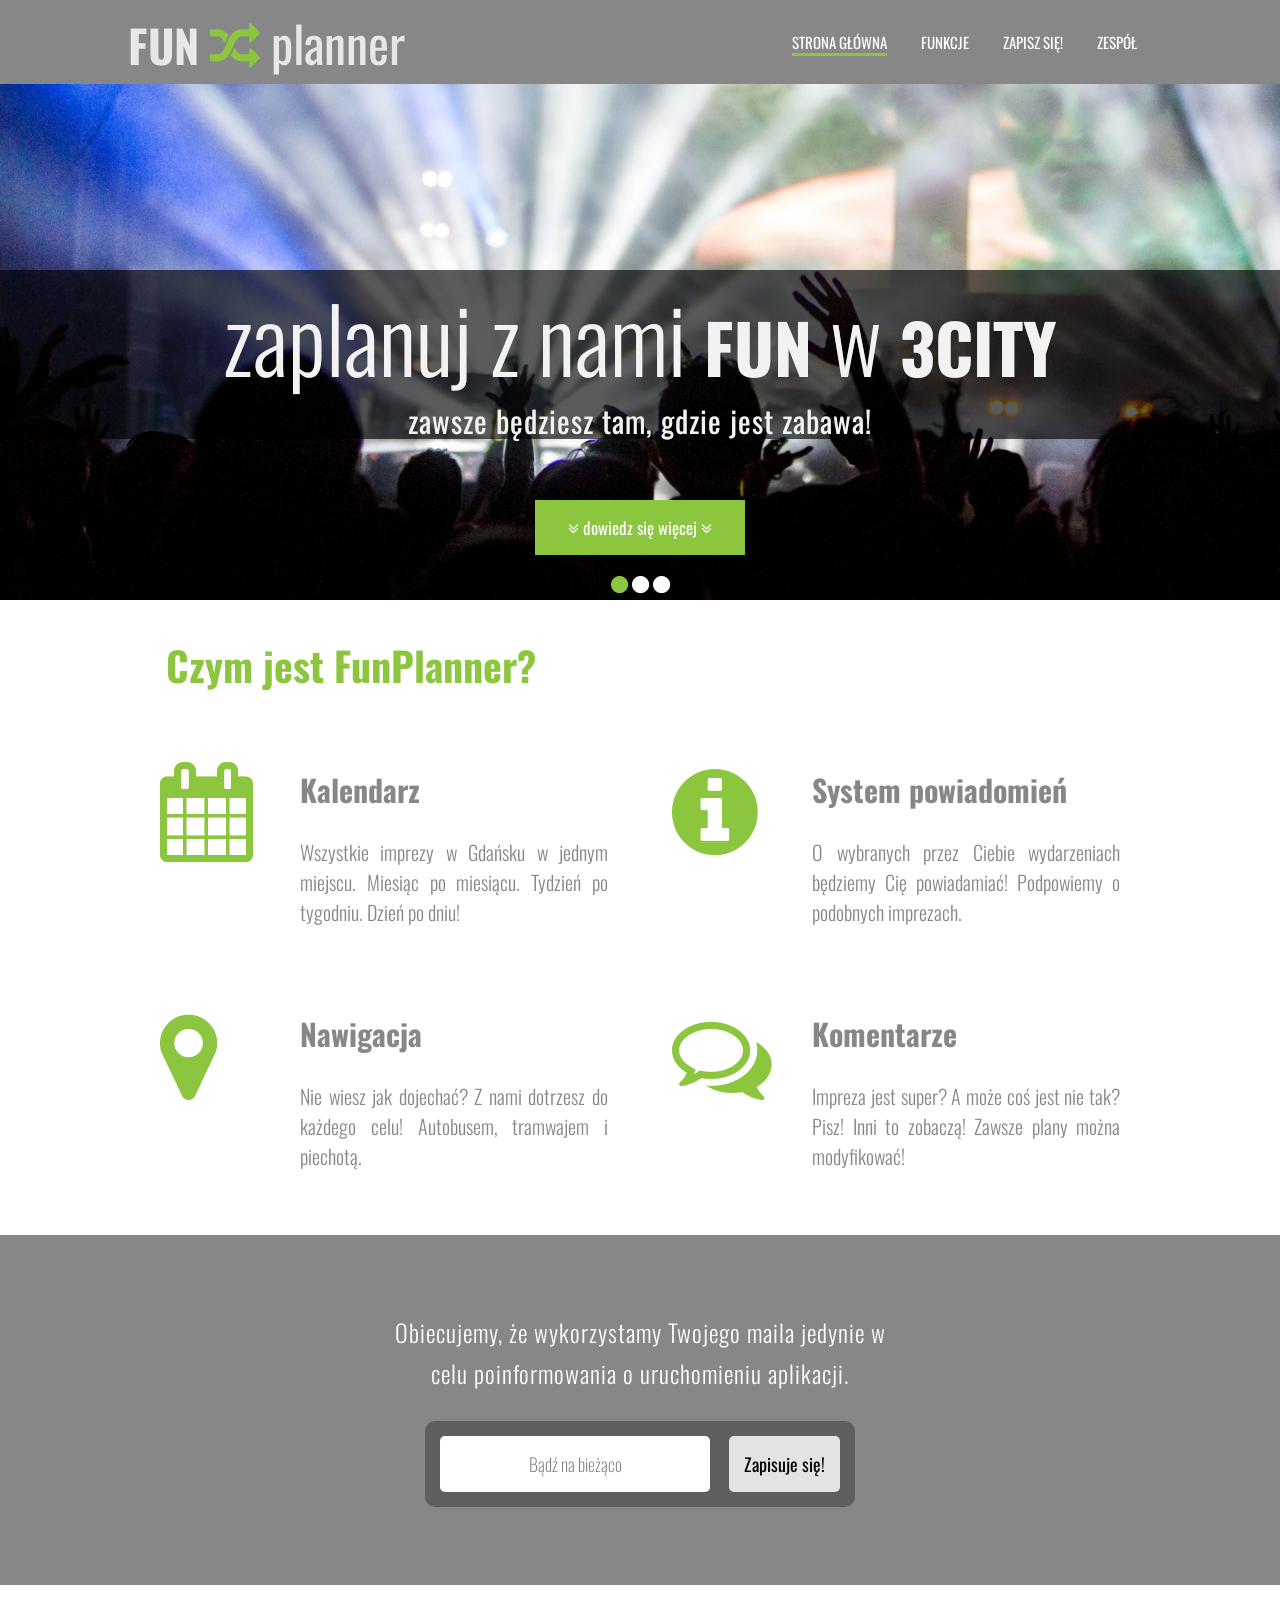
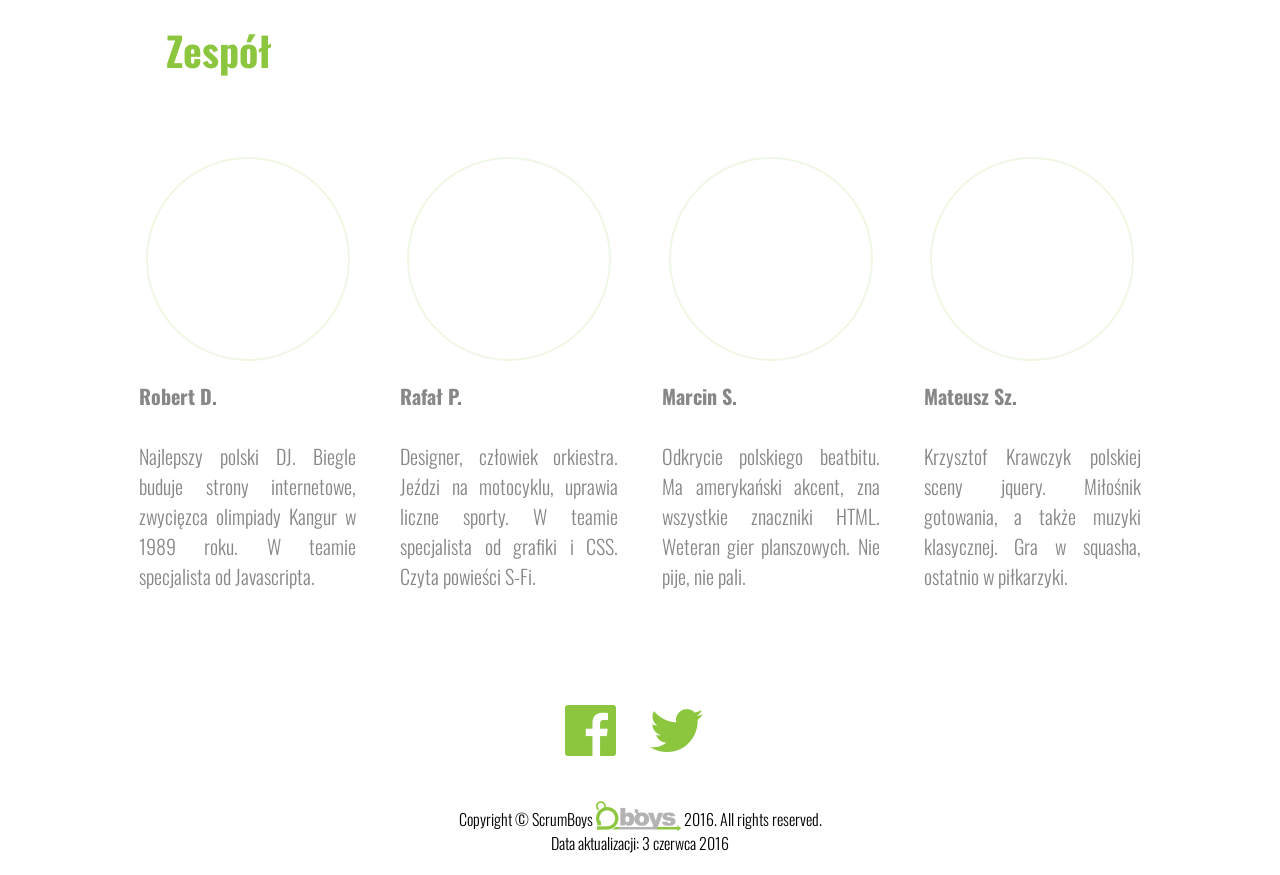
==== index.html @ 886e6335 "data aktualizacji" ====
<!DOCTYPE html>
<html lang="pl">

<head>
    <meta charset="UTF-8">
    <title>FunPlanner</title>
    <link rel="stylesheet" href="styles/style.css">
    <link href='https://fonts.googleapis.com/css?family=Oswald:400,300,700&subset=latin,latin-ext' rel='stylesheet'
          type='text/css'>
    <link rel="stylesheet" href="http://cdnjs.cloudflare.com/ajax/libs/font-awesome/4.4.0/css/font-awesome.min.css">
    <link rel="shortcut icon" href="images/favicon.png"/>

</head>

<body>
<header>

    <div class="container">
        <div class="logo-funplanner">

            <span class="logo-fun">FUN</span> <span class="logo-ikon"><i class="fa fa-random" aria-hidden="true"></i></span> planner

        </div>
        <!--menu -->

        <nav>
            <ul>
                <li><a href="#zajawka">STRONA GŁÓWNA</a></li>
                <li><a href="#pozycjaFunkcje">FUNKCJE</a></li>
                <li><a href="#pozycjaFormularz">ZAPISZ SIĘ!</a></li>
                <li><a href="#pozycjaZespol">ZESPÓŁ</a></li>
            </ul>
        </nav>
        <div class="clear">

        </div>
    </div>

</header>

<main>

    <div id="zajawka" class="zajawka">

            <div id="zajawka3" class="zajawka-3 pod-zajawka">

                <div class="container-zajaw">

                    <p class="tekstzajawka">zaplanuj z nami <span class="tekstzajawka"> FUN</span> w <span class="tekstzajawka"> 3CITY</span></p>
                    <p class="tekstzajawka male">zawsze będziesz tam, gdzie jest zabawa!</p>

                </div>
                <div class="slider">
                    <i class="fa fa-circle przycisk-zmiana-tla nieswiec" aria-hidden="true"></i>
                    <i class="fa fa-circle przycisk-zmiana-tla nieswiec" aria-hidden="true"></i>
                    <i class="fa fa-circle przycisk-zmiana-tla swiec" aria-hidden="true"></i>
                </div>
        </div>


        <div id="zajawka2" class="zajawka-2 pod-zajawka">

            <div class="container-zajaw">

                <p class="tekstzajawka">zaplanuj z nami <span class="tekstzajawka"> FUN</span> w <span class="tekstzajawka"> 3CITY</span></p>
                <p class="tekstzajawka male">zawsze będziesz tam, gdzie jest zabawa!</p>

            </div>
            <div class="slider">
                <i class="fa fa-circle przycisk-zmiana-tla nieswiec" aria-hidden="true"></i>
                <i class="fa fa-circle przycisk-zmiana-tla swiec" aria-hidden="true"></i>
                <i class="fa fa-circle przycisk-zmiana-tla nieswiec" aria-hidden="true"></i>
            </div>
        </div>


        <div id="zajawka1" class="zajawka-1 pod-zajawka">

            <div class="container-zajaw">

                <p class="tekstzajawka">zaplanuj z nami <span class="tekstzajawka"> FUN</span> w <span class="tekstzajawka"> 3CITY</span></p>
                <p class="tekstzajawka male">zawsze będziesz tam, gdzie jest zabawa!</p>

            </div>


            <div class="slider">
                <i class="fa fa-circle przycisk-zmiana-tla swiec" aria-hidden="true"></i>
                <i class="fa fa-circle przycisk-zmiana-tla nieswiec" aria-hidden="true"></i>
                <i class="fa fa-circle przycisk-zmiana-tla nieswiec" aria-hidden="true"></i>
            </div>
        </div>


        <div id="zajawka4" class="zajawka-4 pod-zajawka">

             <div class="container-zajaw">

                <p class="tekstzajawka">zaplanuj z nami <span class="tekstzajawka"> FUN</span> w <span class="tekstzajawka"> 3CITY</span></p>
                <p class="tekstzajawka male">zawsze będziesz tam, gdzie jest zabawa!</p>

             </div>

        </div>

        <a href="#pozycjaFunkcje"><i class="fa fa-angle-double-down" aria-hidden="true"></i>
            dowiedz się więcej <i class="fa fa-angle-double-down" aria-hidden="true"></i>
        </a>

        <div class="slider">
            <i id="tlo1" class="fa fa-circle przycisk-zmiana-tla ukryte" aria-hidden="true"></i>
            <i id="tlo2" class="fa fa-circle przycisk-zmiana-tla ukryte" aria-hidden="true"></i>
            <i id="tlo3" class="fa fa-circle przycisk-zmiana-tla ukryte" aria-hidden="true"></i>
        </div>
        <div class="nawigacja-funkcje">

            <div id="pozycjaFunkcje" class="punkt-nawigacji">
            </div>

        </div>

    </div>

    <div id="funkcje" class="container-funkcje">

        <h1 class="title-function-h-elements">Czym jest FunPlanner?</h1>

        <div class="functions-box">

            <div class="functions-ikona">
                <i class="fa fa-calendar fa-5x" aria-hidden="true"></i>
            </div>

            <h2>Kalendarz</h2>

            <p>
                Wszystkie imprezy w Gdańsku w jednym miejscu. Miesiąc po miesiącu.
                Tydzień po tygodniu. Dzień po dniu!
            </p>

        </div>

        <div class="functions-box">

            <div class="functions-ikona">
                <i class="fa fa-info-circle fa-5x" aria-hidden="true"></i>
            </div>

            <h2>System powiadomień</h2>

            <p>
                O wybranych przez Ciebie wydarzeniach będziemy Cię powiadamiać!
                Podpowiemy o podobnych imprezach.
            </p>


        </div>

        <div class="functions-box">

            <div class="functions-ikona">
                <i class="fa fa-map-marker fa-5x" aria-hidden="true"></i>
            </div>

            <h2>Nawigacja</h2>

            <p>
                Nie wiesz jak dojechać? Z nami dotrzesz do każdego celu! Autobusem, tramwajem i piechotą.
            </p>

        </div>

        <div class="functions-box">

            <div class="functions-ikona">
                <i class="fa fa-comments-o fa-5x" aria-hidden="true"></i>

            </div>

            <h2>Komentarze</h2>

            <p>
                Impreza jest super? A może coś jest nie tak? Pisz! Inni to zobaczą! Zawsze plany można modyfikować!
            </p>

        </div>

        <div class="navigation">

            <div id="pozycjaFormularz" class="punkt-nawigacji">

            </div>

        </div>

    </div>

    <div class="formularz">

        <div class="tekstformularza">

            <p>Obiecujemy, że wykorzystamy Twojego maila jedynie w celu poinformowania o uruchomieniu aplikacji.</p>

        </div>

        <form action="#" method="post">

            <input class="input" type="email" placeholder="Bądź na bieżąco">

            <button type="button" id="zacznijgre">Zapisuje się!</button>

        </form>

    </div>


    <div id="AfterBeer">

    </div>

    <div class="navigation">

        <div id="pozycjaZespol" class="punkt-nawigacji">
        </div>

    </div>


    <div id="zespol">

        <div class="container">
            <h1 class="title-function-h-elements">Zespół</h1>



            <div class="team-box">
                <div class="team-fota team1 hide"></div>

                <p>
                    <span class="team-names">
                        Robert D.
                    </span>
                    <br>
                    <br>
                    Najlepszy polski DJ. Biegle buduje strony internetowe, zwycięzca olimpiady Kangur w 1989 roku. W teamie specjalista od Javascripta.

                </p>

            </div>

            <div class="team-box">
                <div class="team-fota team2 hide"></div>

                <p>
                    <span class="team-names">
                        Rafał P.
                    </span>
                    <br>
                    <br>
                    Designer, człowiek orkiestra. Jeździ na motocyklu, uprawia liczne sporty. W teamie specjalista od grafiki i CSS. Czyta powieści S-Fi.
                </p>

            </div>

            <div class="team-box">
                <div class="team-fota team3 hide"></div>

                <p>
                    <span class="team-names">
                        Marcin S.
                    </span>
                    <br>
                    <br>
                    Odkrycie polskiego beatbitu. Ma amerykański akcent, zna wszystkie znaczniki HTML. Weteran gier planszowych. Nie pije, nie pali.
                </p>

            </div>

            <div class="team-box">
                <div class="team-fota team4 hide">

                </div>

                <p>
                    <span class="team-names">
                        Mateusz Sz.
                    </span>
                    <br>
                    <br>
                    Krzysztof Krawczyk polskiej sceny jquery. Miłośnik gotowania, a także muzyki klasycznej. Gra w squasha, ostatnio w piłkarzyki.
                </p>

            </div>

        </div>


    </div>



</main>


<footer id="stopka">
    <!--stopka-->

    <div class="fb-twit">
        <a href="http://www.facebook.com/infoshareacademy" target="_blank">

            <i class="fa fa-facebook-official" aria-hidden="true"></i></a>

        <a href="http://www.twitter.com/funplannergdansk" target="_blank">

            <i class="fa fa-twitter" aria-hidden="true"></i></a>
    </div>

    <p class="stopka">
        Copyright © ScrumBoys <img class="logo-scrumboys" src="images/logo_funplanner.png" alt="ScrumBoys logo"> 2016. All rights reserved.<br>
        Data aktualizacji: 3 czerwca 2016

    </p>



</footer>

<script src="jquery1.11.3.js"></script>
<script src="jquery%201.12.2.js"></script>

<script src="main.js"></script>
<script src="navigation.js"></script>
<script src="Gra/game.js"></script>

</body>
</html>
---- styles/style.css ----
body {
    margin: 0 auto;
    padding: 0;
    font-family: 'Oswald', sans-serif;
    font-size: 20px;
    font-weight: 300;
}

.clear {
    clear: both;
}

/*Nagłówek*/
header {
    background-color: #878787;
    padding: 5px 0;
    position: fixed;
    left:0;
    right:0;
    top:0;
    z-index: 1000;
    max-width: 1920px;
    margin: 0 auto;
}

.navigation {
    position: relative;
}

.nawigacja-funkcje{
    position: absolute;
    bottom: 0;
}

.punkt-nawigacji {
    position: absolute;
    bottom: 80px;
}

.container {
    width: 100%;
    text-align: center;
    max-width: 1920px;
    margin: 0 auto;
}

nav {
    float: right;
    margin-right: 10%;
}

nav li {
    display: inline-block;
    padding: 0 15px;
    width: auto;
    height: 30px;
}

nav li a {
    color: #ffffff;
    text-decoration: none;
    font-weight: 400;
    font-size: 15px;
}

nav li a:hover {
    color: #ffffff;
    text-decoration: none;
    font-weight: 400;
    font-size: 15px;
    border-bottom: solid 3px #640004;
    /*cursor: pointer;*/
}

.nav-clicked {
    color: #ffffff;
    text-decoration: none;
    font-weight: 400;
    font-size: 15px;
    border-bottom: solid 3px #8cc63f;
    pointer-events: none;
}

.logo-funplanner {
    float: left;
    color: #e7e7e7;
    font-weight: 400;
    font-size: 50px;
    margin-left: 10%;
}

span.logo-fun {
    font-weight: 700;
    font-size: 45px;
}

span.logo-ikon {
    color: #8cc63f;
}

/*Koniec nagłówka*/

main {
    background-color: white;
    display: inline;
}

/*Zajawka*/

.zajawka {
    position: relative;
    height: 600px;
    /*width: 100%;*/
    max-width: 1920px;
    margin: 0 auto;
}

.pod-zajawka {
    padding-top: 200px;
    height: 400px;
    width: 100%;
    background-size: cover;
    position: absolute;
    margin: 0 auto;
    text-align: center;
}

.zajawka-1 {
    background-image: url("../images/fota-glowna.jpeg");
    margin: 0 auto;
}

.zajawka-2 {
    background-image: url("../images/fota-glowna2.jpeg");
    margin: 0 auto;
}

.zajawka-3 {
    background-image: url("../images/fota-glowna3.jpeg");
    margin: 0 auto;
}

.container-zajaw {
    padding: 0;
    background-color: rgba(0, 0, 0, 0.4);
    position: relative;
    bottom: -70px;
    max-width: 1920px;
    margin: 0 auto;
}

.tekstzajawka {
    font-size: 90px;
    width: 100%;
    margin: auto;
    text-align: center;
    color: #f2f2f2;
    font-weight: 300;
}

span.tekstzajawka {
    font-size: 68px;
    font-weight: 700;
}

.tekstzajawka.male {
    font-size: 30px;
    font-weight: 400;
    letter-spacing: 1px;
    line-height: 120%;
}

.zajawka a {

    display: block;
    position: relative;
    text-align: center;
    margin: auto;
    top: 500px;
    width: 180px;
    color: #fff;
    text-decoration: none;
    font-size: 17px;
    font-weight: 400;
    /*height: 50px;*/
    background-color: #8cc63f;
    padding: 15px;
}

.zajawka a:hover {
    color: #e9e5ea;
}

.slider {
    width: 60px;
    height: 32px;
    position: absolute;
    bottom: 0;
    margin: auto;
    left: 0;
    right: 0;
}

.swiec {
    color: #8cc63f;
}
.nieswiec {
    color: #ffffff;
}
.ukryte {
    opacity: 0;
}
/*Koniec zajawki*/

/*Funkcje*/

.container-funkcje {
    margin-top: 20px;
    width: 100%;
    margin-left: auto;
    margin-right: auto;
    text-align: center;
    max-width: 1920px;
}

.title-function-h-elements {
    color: #8cc63f;
    margin-top: 35px;
    text-align: left;
    margin-left: 13%;
}

.functions-box {
    display: inline-block;
    width: 35%;
    color: #878787;
    padding: 20px 30px;
    vertical-align: top;
    text-align: justify;
}

.functions-ikona {
    float: left;
    width: 100px;
    margin-right: 40px;
    margin-bottom: 60px;
    padding-top: 20px;
    color: #8cc63f;
}

/*Koniec funkcji*/

/*ZESPOL*/

.team-names {
    font-weight: bold;
}

.team-box {
    color: #878787;
    width: 17%;
    display: inline-block;
    vertical-align: top;
    padding: 50px 20px;
    text-align: justify;
    margin: auto;
}

.team-fota {
    background-color: #ffffff;
    border: solid 2px #8cc63f;
    height: 200px;
    width: 200px;
    border-radius: 200px;
}

.team1 {
    background-image: url("http://static.srcdn.com/slir/w1000-h502-q90-c1000:502/wp-content/uploads/yoda1-e1446597216192.jpg");
    background-size: cover;
    background-repeat: no-repeat;
    background-position: -120px 0;
    margin: 0 auto;
}

.team2 {
    background-image: url("http://samequizy.pl/wp-content/uploads/2015/12/filing_images_f42d6f5f311f.jpg");
    background-size: cover;
    background-repeat: no-repeat;
    background-position: -55px 0;
    margin: 0 auto;
}

.team3 {
    background-image: url("http://i.iplsc.com/star-wars/0004RX0450KTI3TY-C116-F4.jpg");
    background-size: cover;
    background-repeat: no-repeat;
    background-position: -55px 0;
    margin: 0 auto;
}

.team4 {
    background-image: url("http://media.idownloadblog.com/wp-content/uploads/2015/04/Star-Wars-Stormtrooper-2048x2048-1024x1024.jpg ");
    background-size: cover;
    background-repeat: no-repeat;
    background-position: 0 0;
    margin: 0 auto;
}

.hide {
    opacity: 0;
}

/*KONIEC ZESPOL*/

/*Formularz*/

.formularz {
    height: 350px;
    background-color: #878787;
    max-width: 1920px;
    margin: 0 auto;
}

.formularz form {
    width: 400px;
    margin: auto;
    padding: 15px;
    border-radius: 10px;
    position: relative;
    top: 23%;
    background-color: #5e5e5e;
}

.formularz form input {
    display: inline-block;
    padding: 15px;
    border: hidden;
    border-radius: 5px;
    font-size: large;
    font-weight: lighter;
    margin-right: 10px;
    text-align: center;
    font-family: 'Oswald', sans-serif;
    height: 26px;
    width: 240px;
}

.formularz form button {
    padding: 15px;
    background-color: #e3e3e3;
    border: hidden;
    border-radius: 5px;
    font-family: 'Oswald', sans-serif;
    font-size: large;
    float: right;
}

.formularz form button:hover {
    background-color: #d6d6d6;
}

.tekstformularza {
    width: 500px;
    margin: auto;
    text-align: center;
    position: relative;
    top: 22%;
    font-size: larger;
    line-height: 1.7;
    color: white;
    letter-spacing: 1px;
}

/*Koniec formularza*/

/*Stopka*/

.stopka {
    font-size: 80%;
    text-align: center;
    margin: 0 0 20px 0;
}

.fb-twit {
    width: 150px;
    margin: auto;
    padding: 40px;
}

.fb-twit i {
    font-size: 60px;
    color: #8cc63f;
    margin-right: 10px;
}

.fa-facebook {
    float: left;
}

.fa-twitter {
    float: right;
}

.logo-scrumboys {
    width: auto;
    height: 30px;
    vertical-align: -5px;
}
/*GRA*/

.cell {
    width: 50px;
    height: 50px;
}


.tableGra {
    position: relative;
    border-collapse: collapse;
    margin: auto;
    /*border: solid 3px #000;*/
    background-image: url("../images/game_board.png");
    background-repeat: no-repeat;
    background-size: cover;
    background-color: #e2ffb8;
}

.client1 {
    background-image: url("../images/game_client1.png");
    background-repeat: no-repeat;
    background-size: cover;
}

.client2 {
    background-image: url("../images/game_client2.png");
    background-repeat: no-repeat;
    background-size: cover;
}

.client3 {
    background-image: url("../images/game_client3.png");
    background-repeat: no-repeat;
    background-size: cover;
}

.client4 {
    background-image: url("../images/game_client4.png");
    background-repeat: no-repeat;
    background-size: cover;
}

.barman {
    background-image: url("../images/game_barman_leg.png");
    background-repeat: no-repeat;
    background-size: cover;
}
.barman-head {
    background-image: url("../images/game_barman_head.png");
    background-repeat: no-repeat;
    background-size: cover;
}

.piwo {
    background-image: url("../images/game_beer.png");
    background-repeat: no-repeat;
    background-size: cover;
}

.score {
    position: absolute;
    top: 0;
    left: 0;
    width: 200px;
    height: 30px;
    font-size: 25px;
    font-weight: 900;
    padding: 7px 40px;
}

.apla-start {
    width: 1044px;
    height: 144px;
    background-image: url("../images/game_start.png");
    background-repeat: no-repeat;
    background-size: cover;
    background-color: #8cc63f;
    position: absolute;
    top: 0;
    left: 0;
    text-align: center;
    padding-top: 380px;
}

.apla-loose {
    width: 1044px;
    height: 324px;
    background-image: url("../images/game_over.png");
    background-repeat: no-repeat;
    background-size: cover;
    background-color: #ff0000;
    position: absolute;
    top: 0;
    left: 0;
    text-align: center;
    padding-top: 200px;
}

.apla-loose-finalscore {
    width: 300px;
    height: 82px;
    background-color: black;
    font-size: 50px;
    /*position: absolute;*/
    text-align: center;
    top: 50px;
    /*margin: 0 auto;*/
    margin-left: 590px;
    color: white;
    border-radius: 30px;

}

.apla-comment-result {
    width: 300px;
    height: 150px;
    background-color: hotpink;
    /*position: absolute;*/
    text-align: center;
    font-size: 50px;
    top: 10px;
    /*margin: 0 auto;*/
    margin-left: 590px;
    color: white;
    border-radius: 30px;

}

.button-new-game {
    background-color: #d6d6d6;
    height: 50px;
    width: 135px;
    border-radius: 10px;
    cursor: pointer;
    font-size: 22px;
    border: none;
    margin-top: 68px;
}

.button-end-game {
    background-color: #d6d6d6;
    height: 50px;
    width: 135px;
    border-radius: 10px;
    cursor: pointer;
    font-size: 22px;
    border: none;
    margin-top: 20px;
    margin-left: 430px;
}
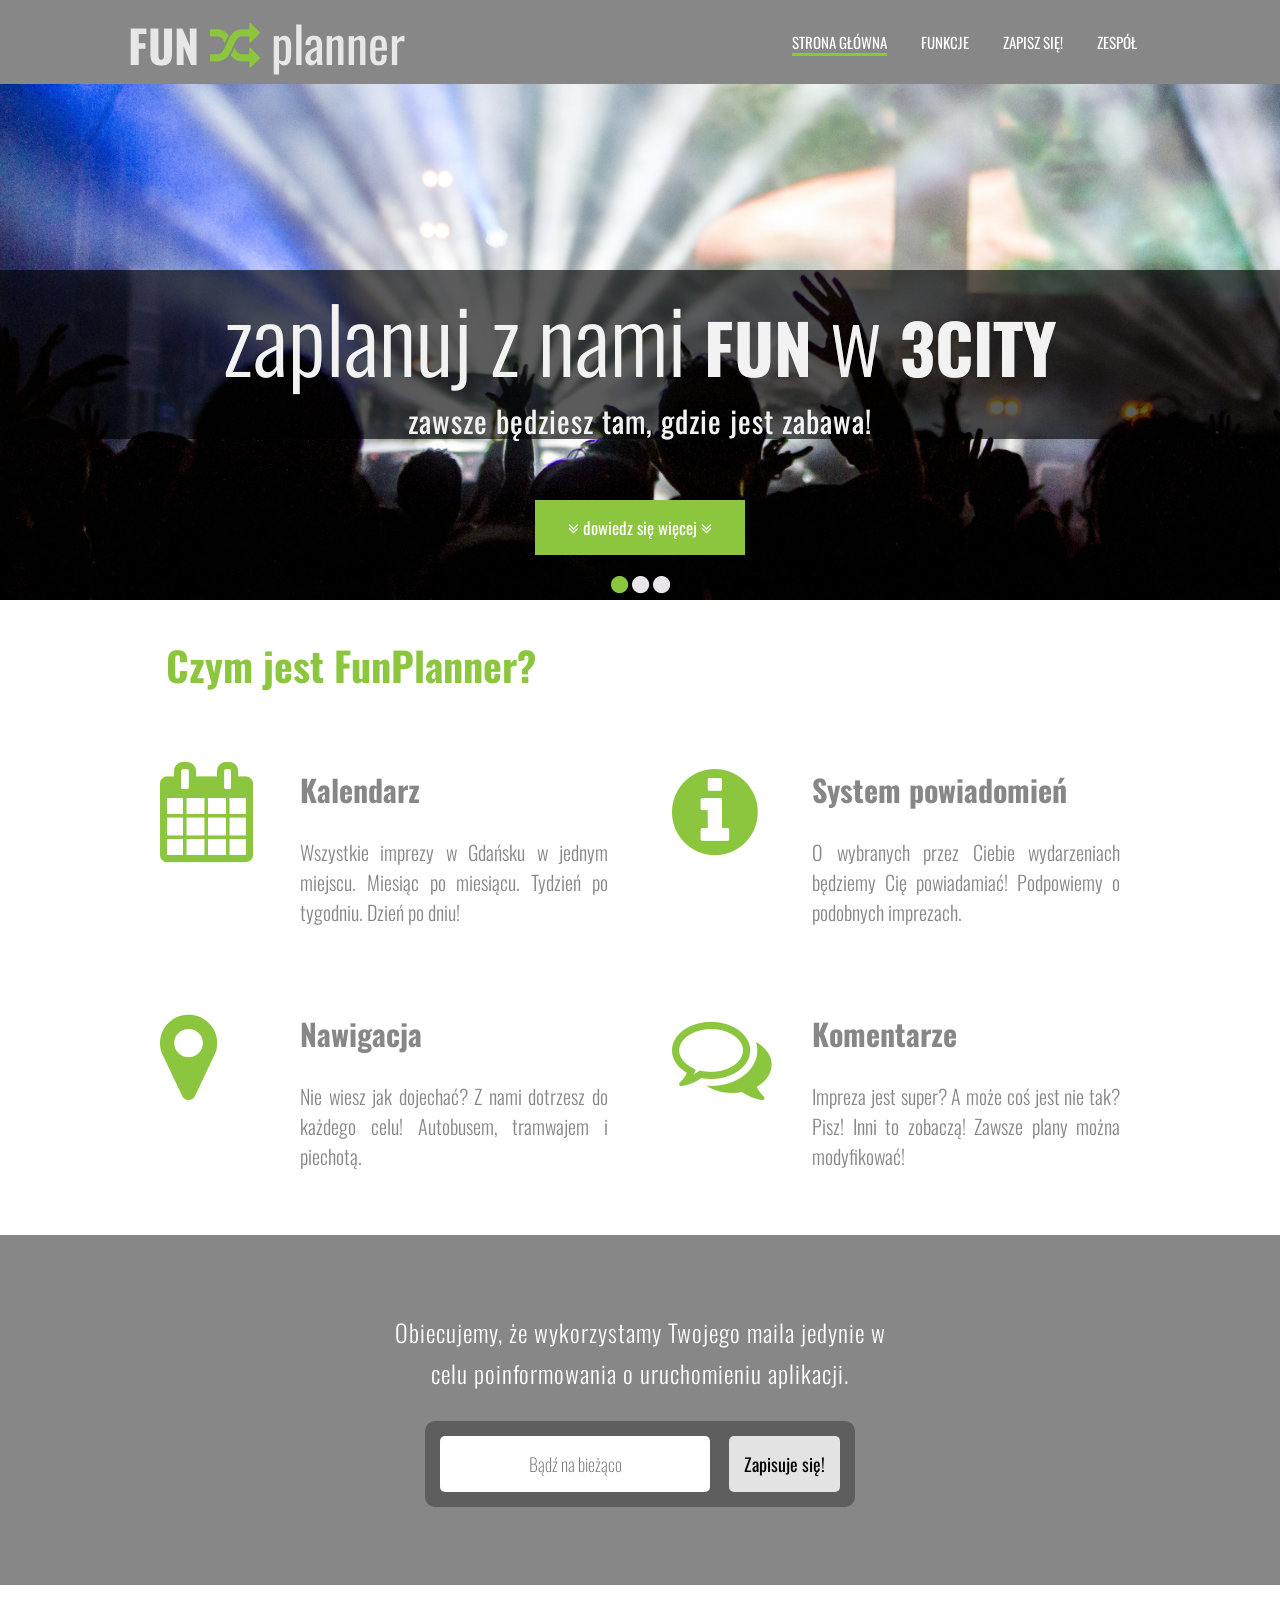
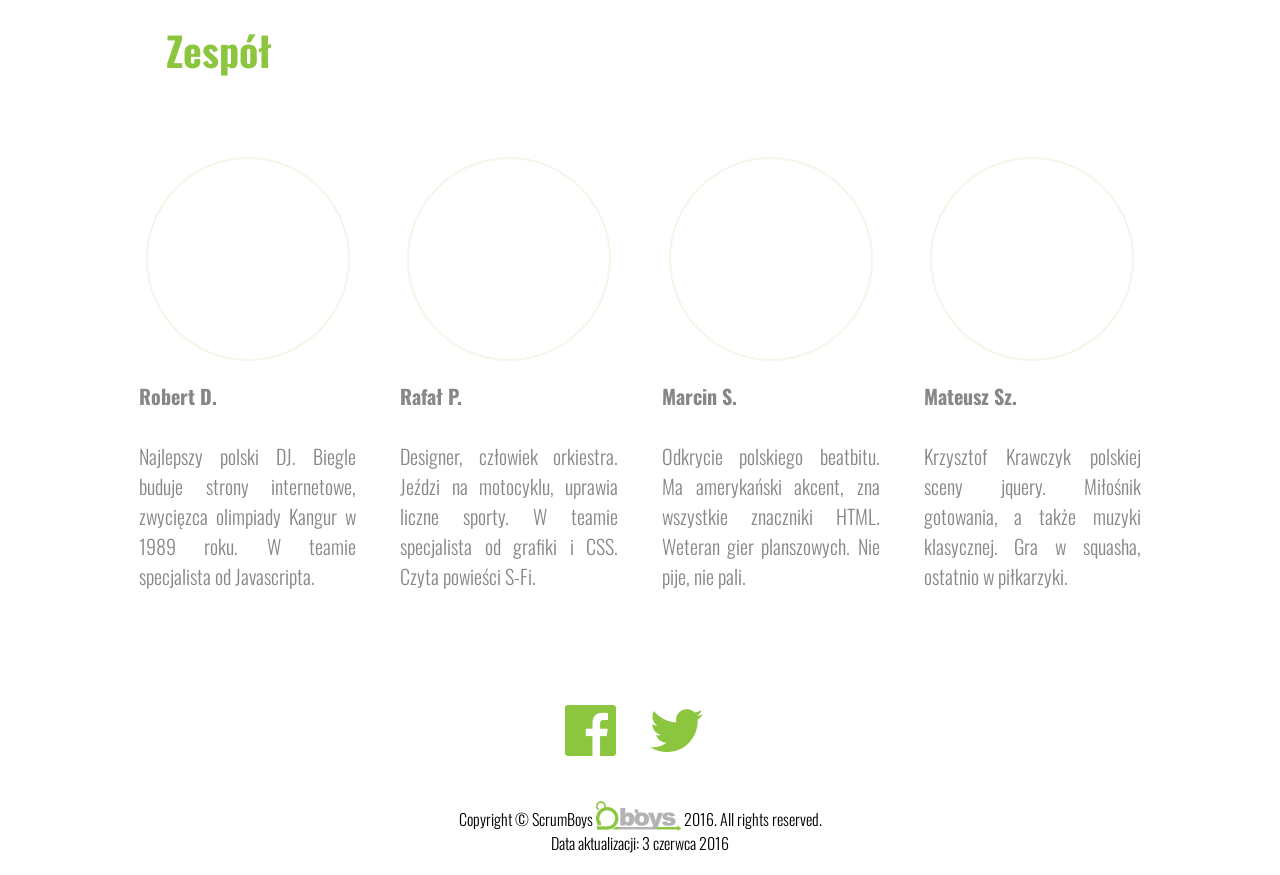
==== commit 264849da: "naprawa nawigacji po zakonczeniu gry" ====
--- a/index.html
+++ b/index.html
@@ -325,7 +325,6 @@
 
 </footer>
 
-<script src="jquery1.11.3.js"></script>
 <script src="jquery%201.12.2.js"></script>
 
 <script src="main.js"></script>
--- a/styles/style.css
+++ b/styles/style.css
@@ -205,7 +205,7 @@
     color: #8cc63f;
 }
 .nieswiec {
-    color: #ffffff;
+    color: #e9e5ea;
 }
 .ukryte {
     opacity: 0;
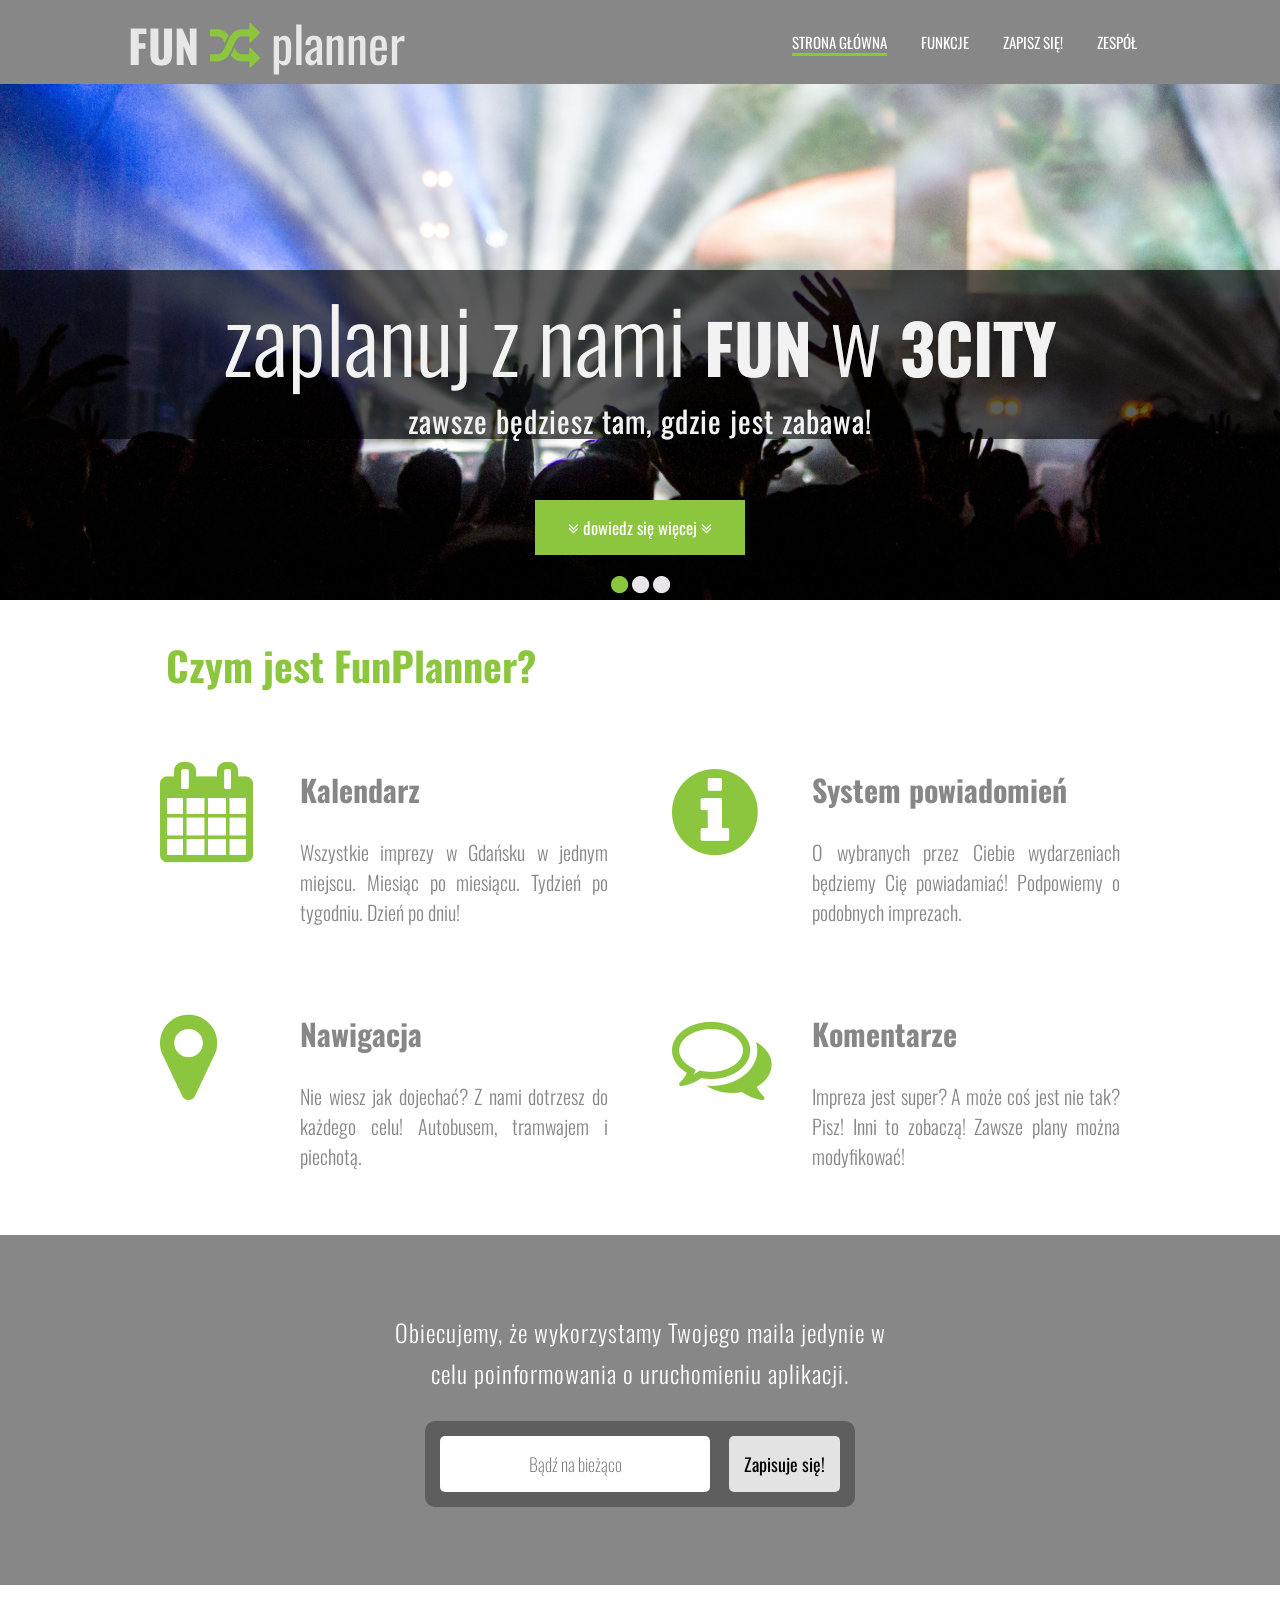
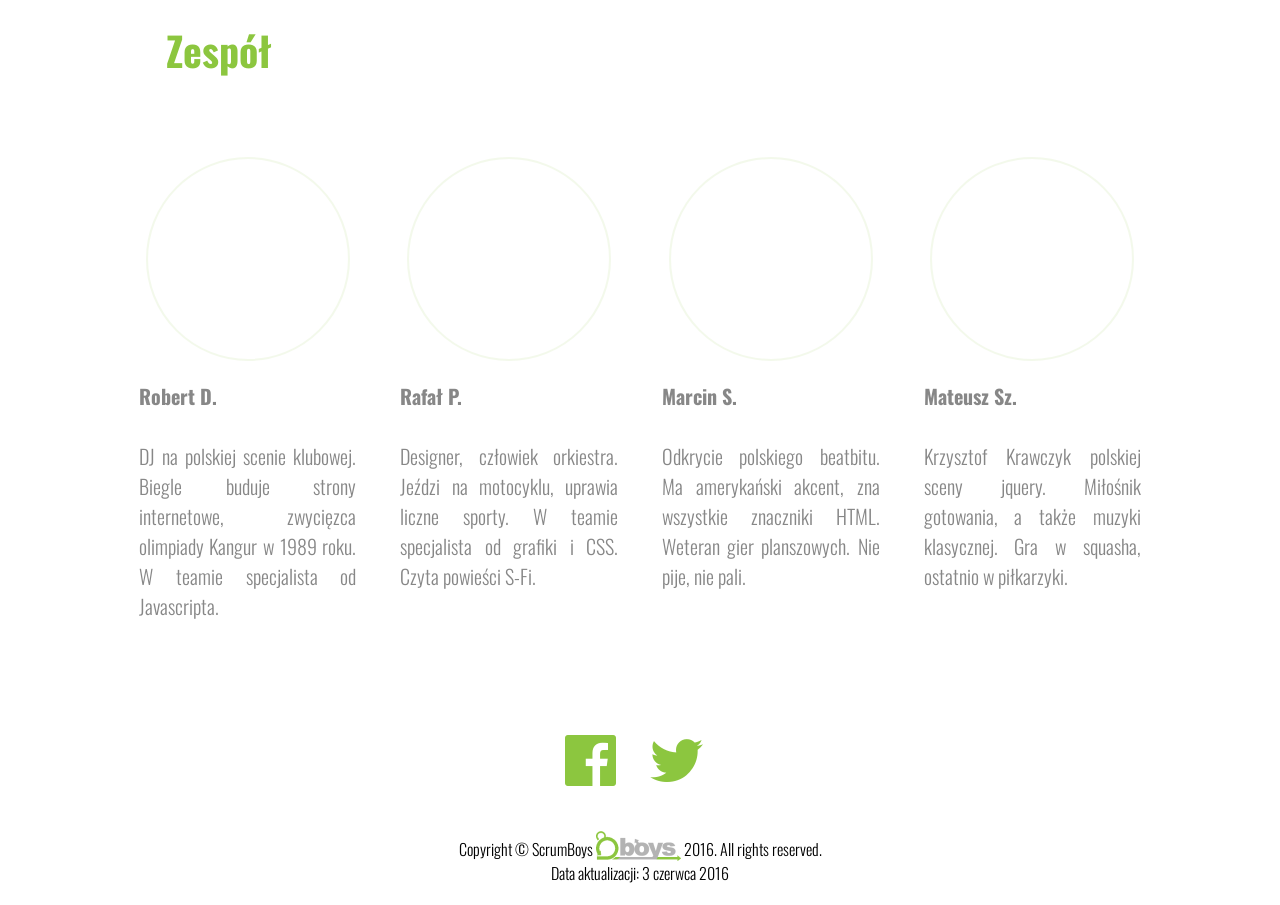
==== commit 2b80584a: "zmiana opisu" ====
--- a/index.html
+++ b/index.html
@@ -242,7 +242,7 @@
                     </span>
                     <br>
                     <br>
-                    Najlepszy polski DJ. Biegle buduje strony internetowe, zwycięzca olimpiady Kangur w 1989 roku. W teamie specjalista od Javascripta.
+                    DJ na polskiej scenie klubowej. Biegle buduje strony internetowe, zwycięzca olimpiady Kangur w 1989 roku. W teamie specjalista od Javascripta.
 
                 </p>
 
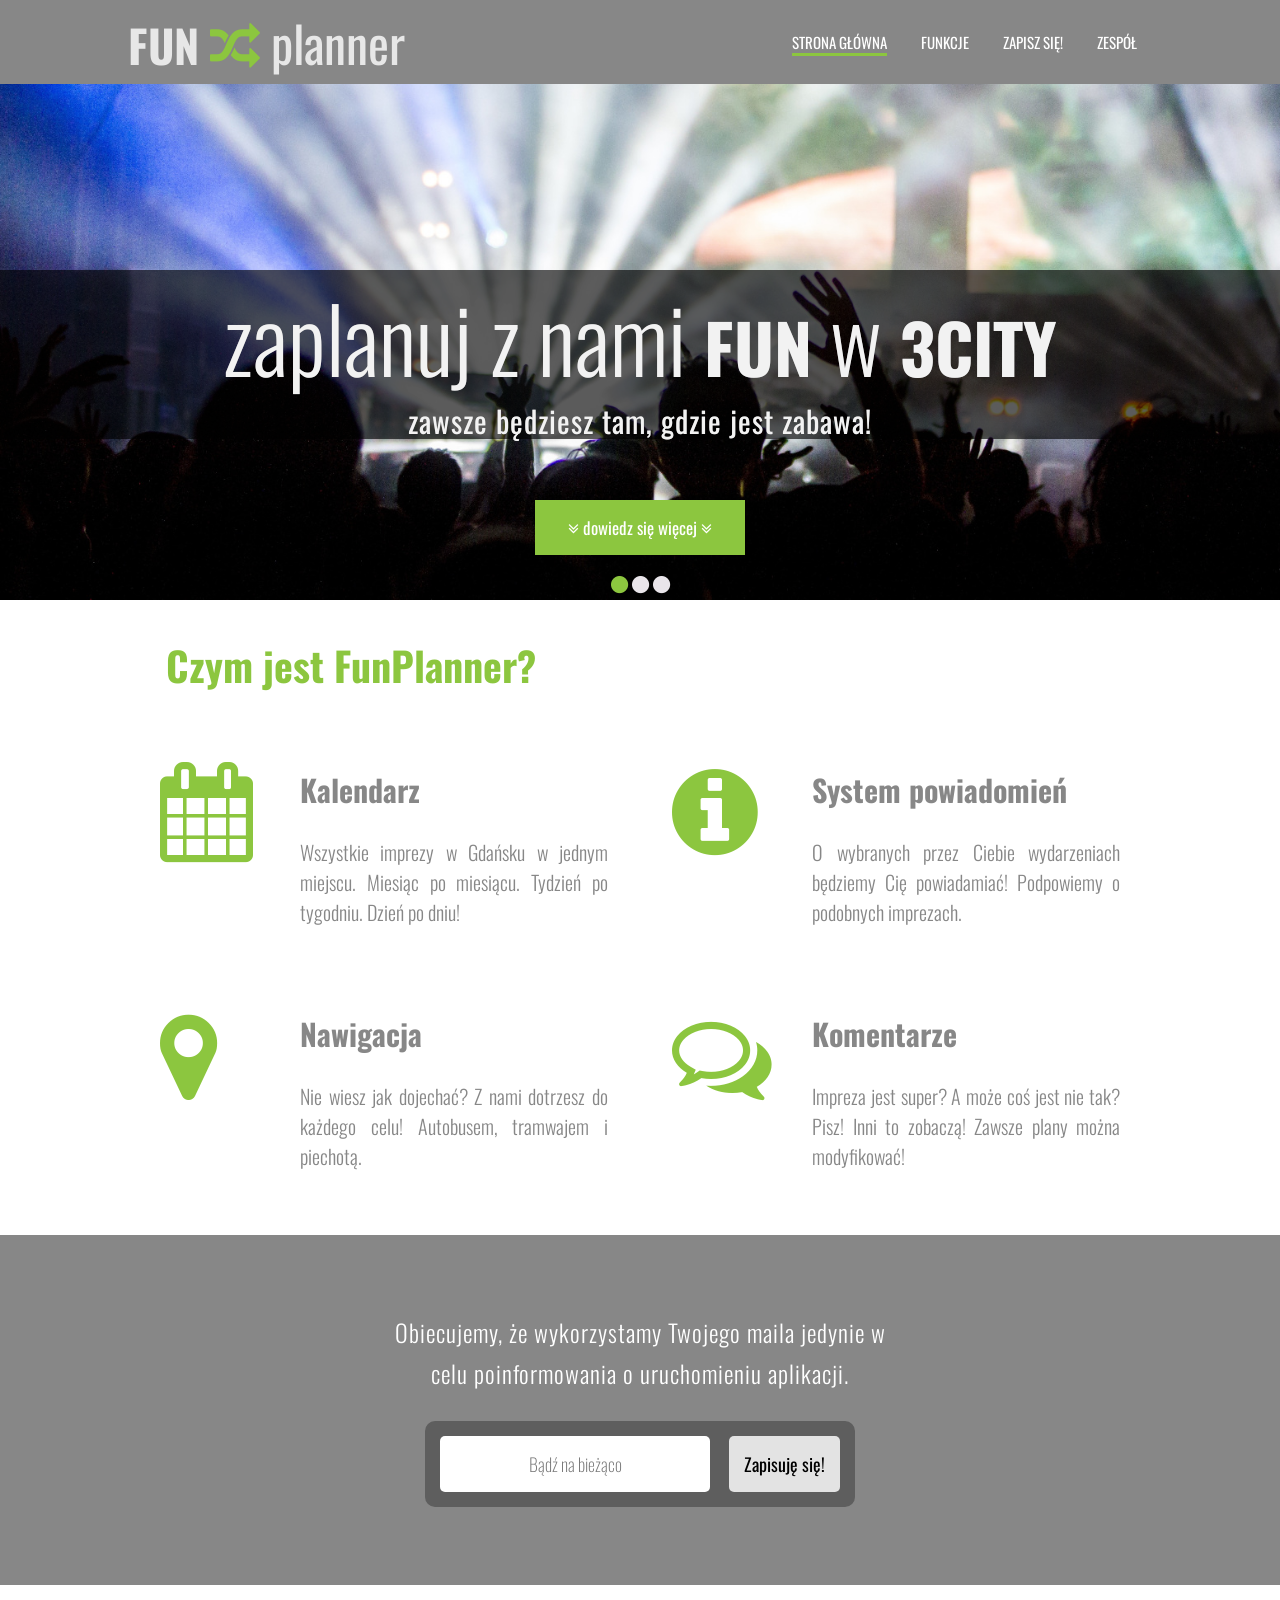
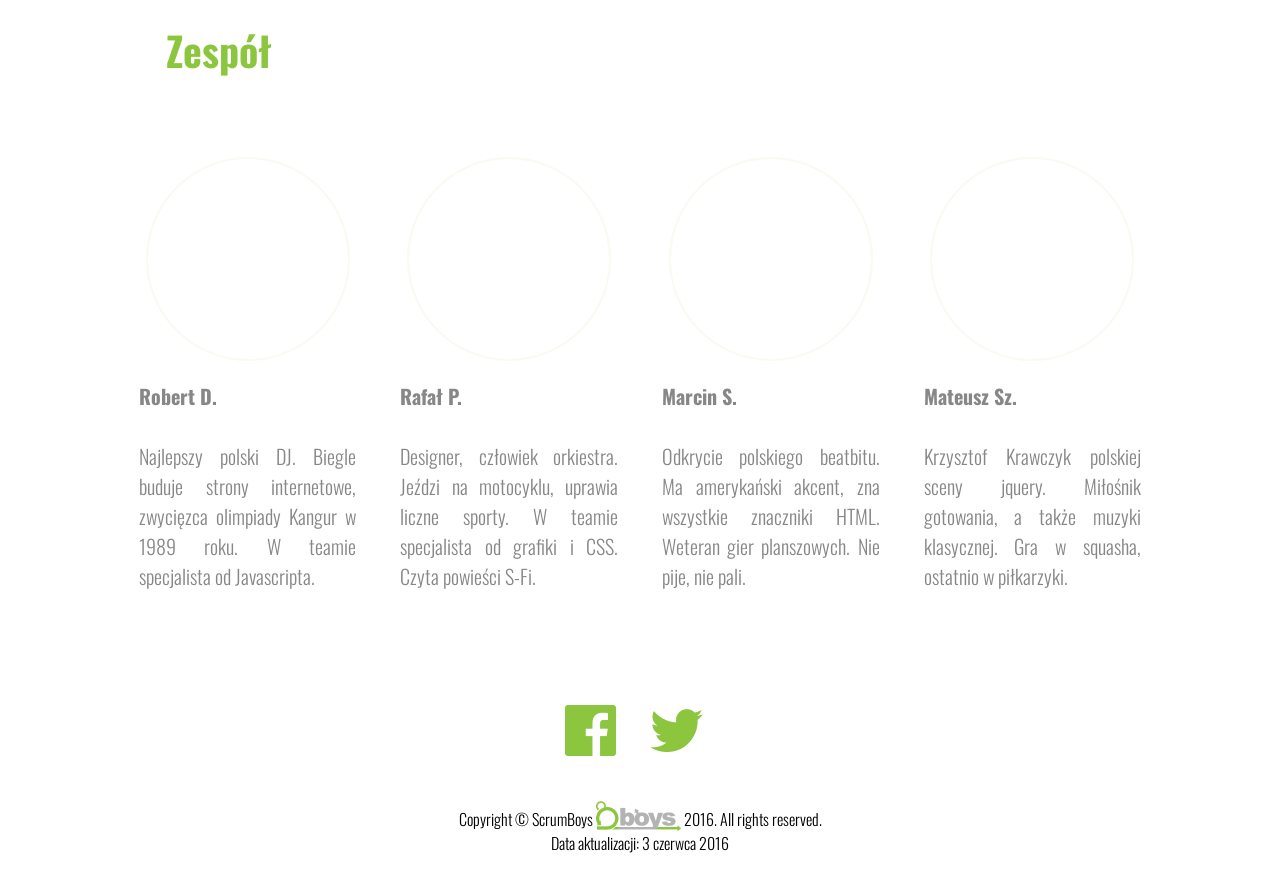
==== commit e817b092: "ę w button" ====
--- a/index.html
+++ b/index.html
@@ -207,7 +207,7 @@
 
             <input class="input" type="email" placeholder="Bądź na bieżąco">
 
-            <button type="button" id="zacznijgre">Zapisuje się!</button>
+            <button type="button" id="zacznijgre">Zapisuję się!</button>
 
         </form>
 
@@ -242,7 +242,7 @@
                     </span>
                     <br>
                     <br>
-                    DJ na polskiej scenie klubowej. Biegle buduje strony internetowe, zwycięzca olimpiady Kangur w 1989 roku. W teamie specjalista od Javascripta.
+                    Najlepszy polski DJ. Biegle buduje strony internetowe, zwycięzca olimpiady Kangur w 1989 roku. W teamie specjalista od Javascripta.
 
                 </p>
 
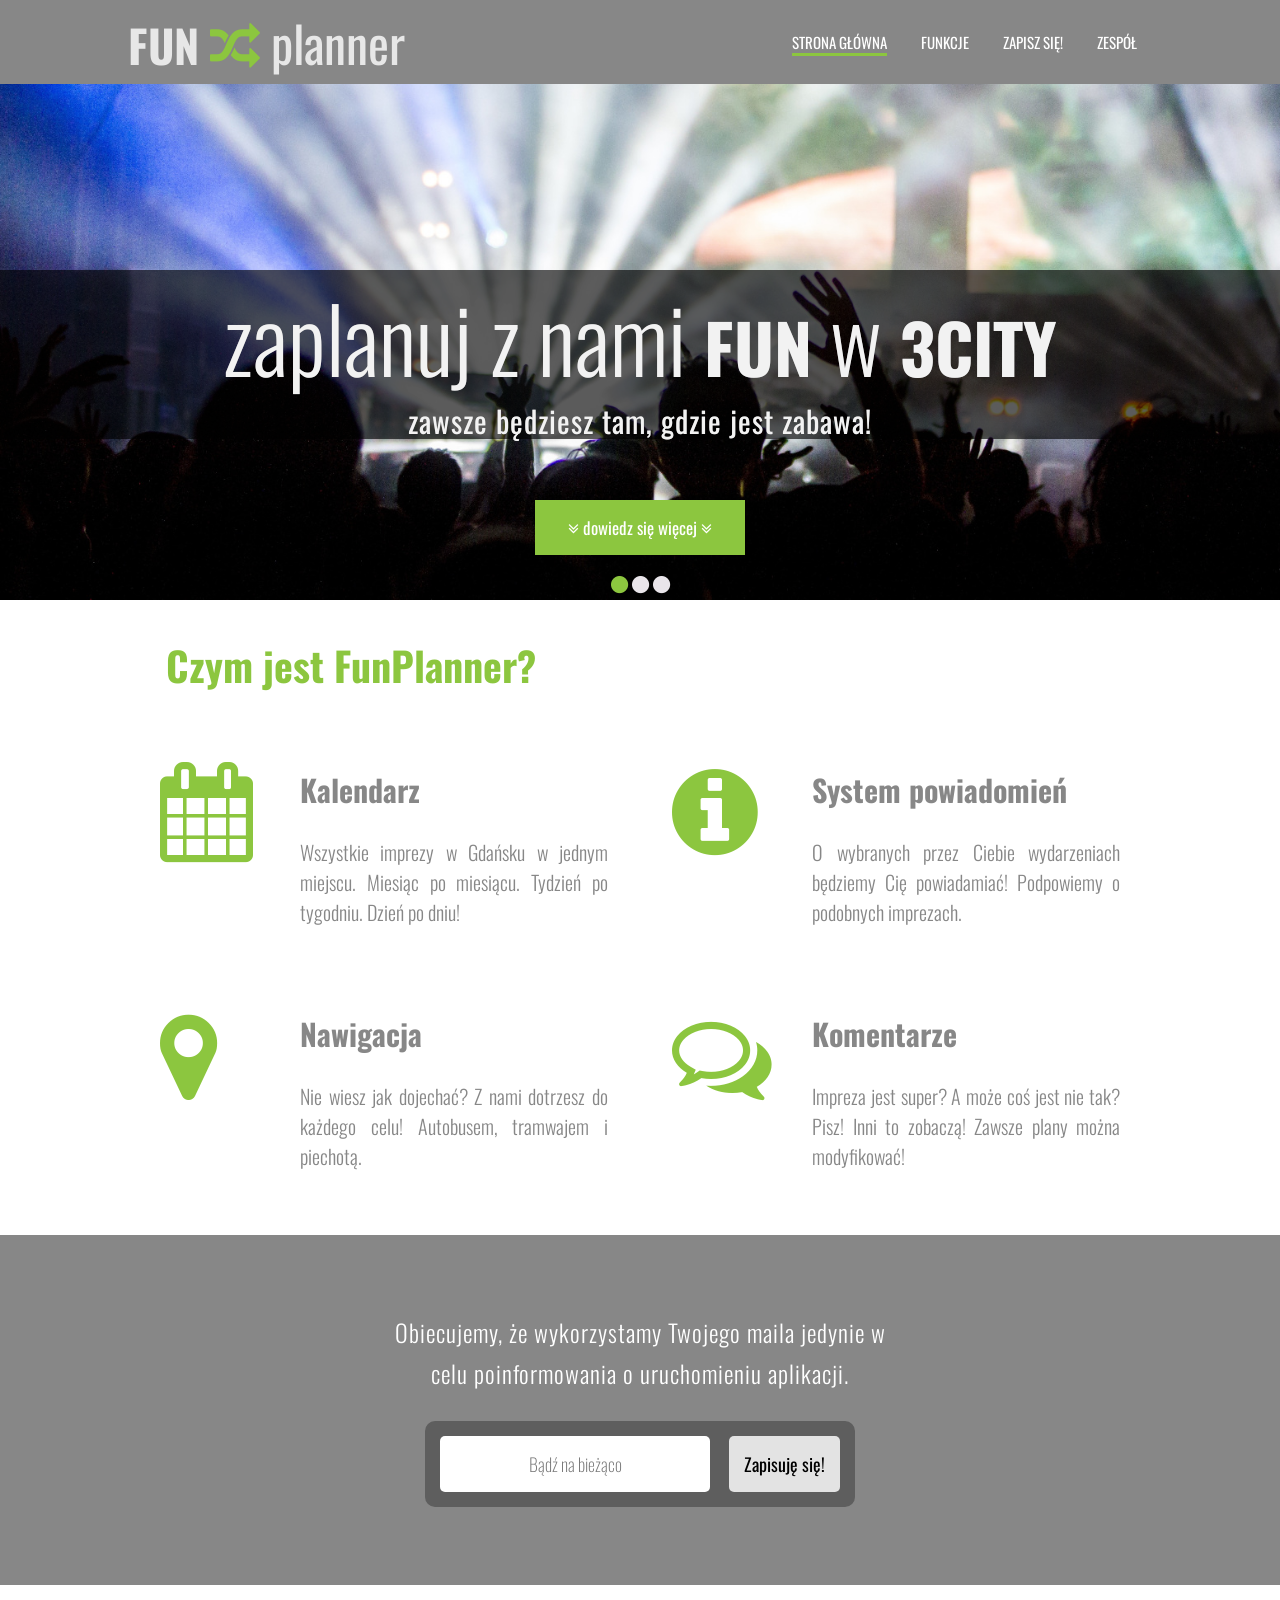
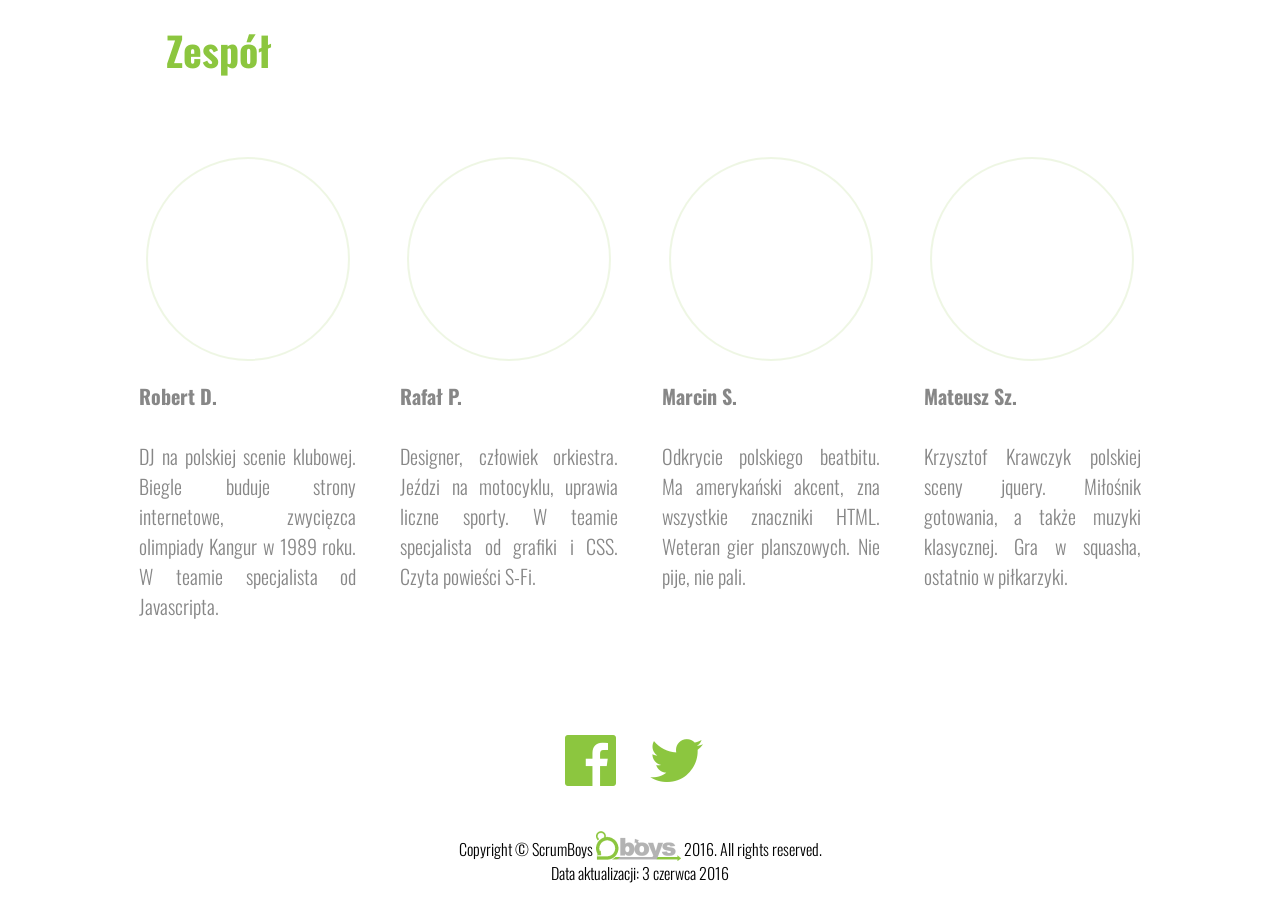
==== commit 7ae0006b: "Merge remote-tracking branch 'origin/develop' into develop" ====
--- a/index.html
+++ b/index.html
@@ -242,7 +242,7 @@
                     </span>
                     <br>
                     <br>
-                    Najlepszy polski DJ. Biegle buduje strony internetowe, zwycięzca olimpiady Kangur w 1989 roku. W teamie specjalista od Javascripta.
+                    DJ na polskiej scenie klubowej. Biegle buduje strony internetowe, zwycięzca olimpiady Kangur w 1989 roku. W teamie specjalista od Javascripta.
 
                 </p>
 
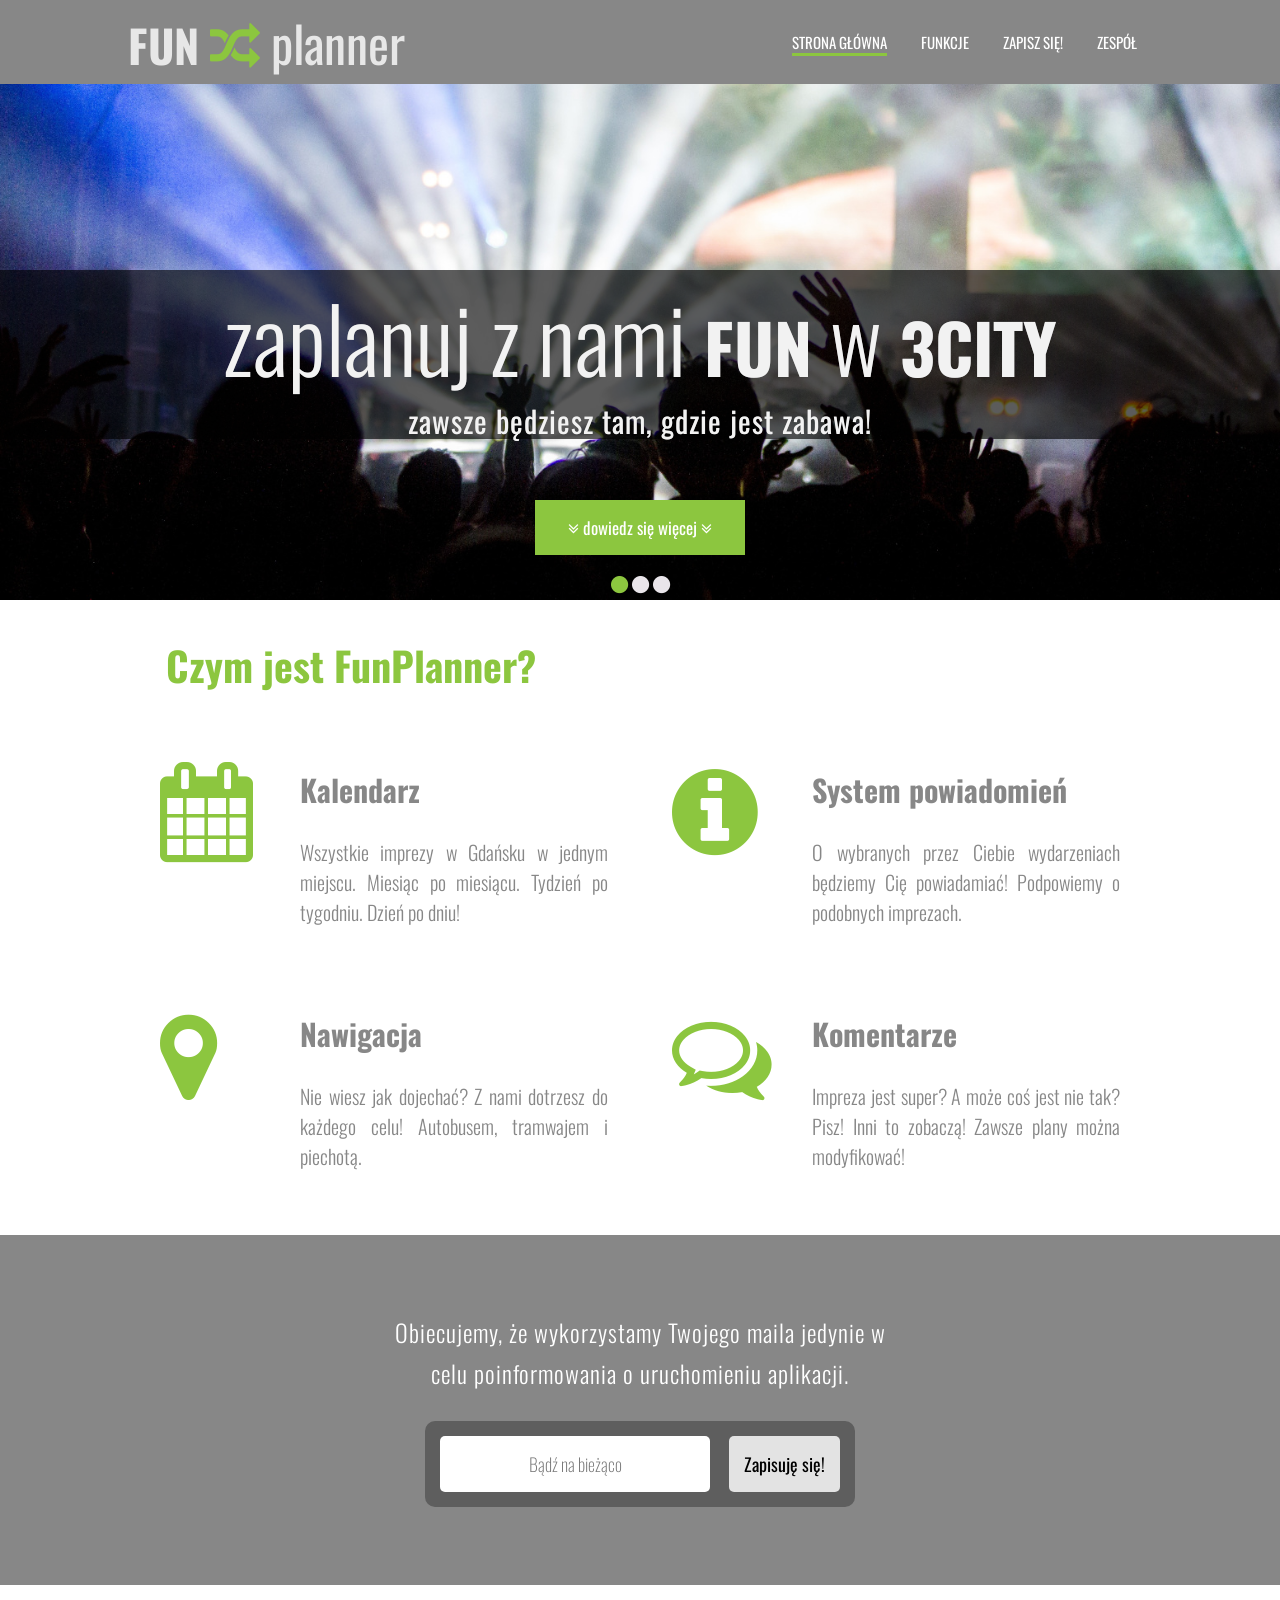
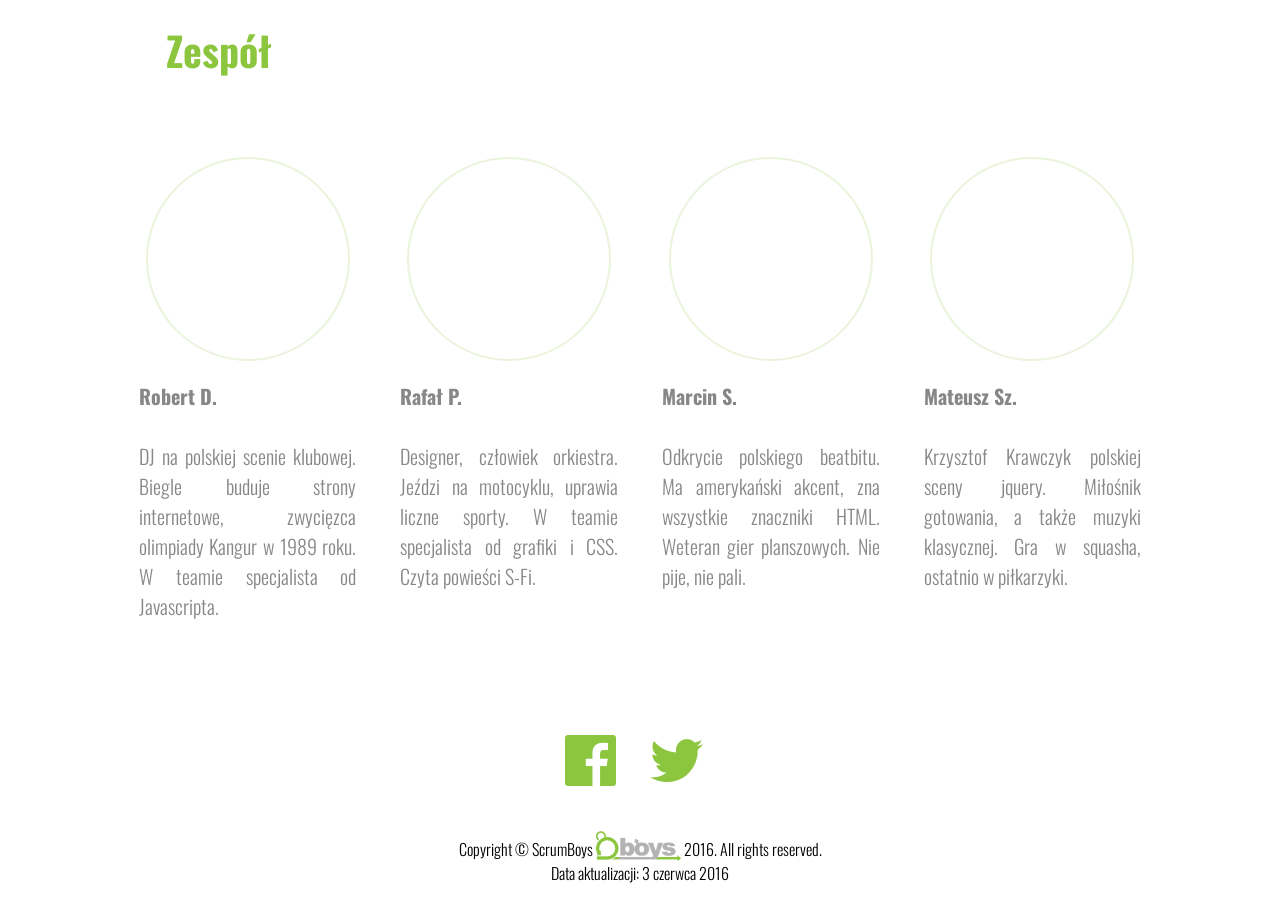
==== commit a94b86a7: "uporządkowanie kodu (nazewnictwo, biblioteka)" ====
--- a/index.html
+++ b/index.html
@@ -18,17 +18,18 @@
     <div class="container">
         <div class="logo-funplanner">
 
-            <span class="logo-fun">FUN</span> <span class="logo-ikon"><i class="fa fa-random" aria-hidden="true"></i></span> planner
+            <span class="logo-fun">FUN</span> <span class="logo-ikon"><i class="fa fa-random"
+                                                                         aria-hidden="true"></i></span> planner
 
         </div>
         <!--menu -->
 
         <nav>
             <ul>
-                <li><a href="#zajawka">STRONA GŁÓWNA</a></li>
-                <li><a href="#pozycjaFunkcje">FUNKCJE</a></li>
-                <li><a href="#pozycjaFormularz">ZAPISZ SIĘ!</a></li>
-                <li><a href="#pozycjaZespol">ZESPÓŁ</a></li>
+                <li><a href="#sneakPeak">STRONA GŁÓWNA</a></li>
+                <li><a href="#functionsPossition">FUNKCJE</a></li>
+                <li><a href="#formPossition">ZAPISZ SIĘ!</a></li>
+                <li><a href="#teamPossition">ZESPÓŁ</a></li>
             </ul>
         </nav>
         <div class="clear">
@@ -40,46 +41,52 @@
 
 <main>
 
-    <div id="zajawka" class="zajawka">
-
-            <div id="zajawka3" class="zajawka-3 pod-zajawka">
-
-                <div class="container-zajaw">
-
-                    <p class="tekstzajawka">zaplanuj z nami <span class="tekstzajawka"> FUN</span> w <span class="tekstzajawka"> 3CITY</span></p>
-                    <p class="tekstzajawka male">zawsze będziesz tam, gdzie jest zabawa!</p>
-
-                </div>
-                <div class="slider">
-                    <i class="fa fa-circle przycisk-zmiana-tla nieswiec" aria-hidden="true"></i>
-                    <i class="fa fa-circle przycisk-zmiana-tla nieswiec" aria-hidden="true"></i>
-                    <i class="fa fa-circle przycisk-zmiana-tla swiec" aria-hidden="true"></i>
-                </div>
-        </div>
-
-
-        <div id="zajawka2" class="zajawka-2 pod-zajawka">
+    <div id="sneakPeak" class="sneakPeak">
+
+        <div id="sneakPeak3" class="sneakPeak-3 pod-sneakPeak">
 
             <div class="container-zajaw">
 
-                <p class="tekstzajawka">zaplanuj z nami <span class="tekstzajawka"> FUN</span> w <span class="tekstzajawka"> 3CITY</span></p>
-                <p class="tekstzajawka male">zawsze będziesz tam, gdzie jest zabawa!</p>
+                <p class="textSneakPeak">zaplanuj z nami <span class="textSneakPeak"> FUN</span> w <span
+                        class="textSneakPeak"> 3CITY</span></p>
+
+                <p class="textSneakPeak small">zawsze będziesz tam, gdzie jest zabawa!</p>
 
             </div>
             <div class="slider">
                 <i class="fa fa-circle przycisk-zmiana-tla nieswiec" aria-hidden="true"></i>
+                <i class="fa fa-circle przycisk-zmiana-tla nieswiec" aria-hidden="true"></i>
                 <i class="fa fa-circle przycisk-zmiana-tla swiec" aria-hidden="true"></i>
-                <i class="fa fa-circle przycisk-zmiana-tla nieswiec" aria-hidden="true"></i>
-            </div>
-        </div>
-
-
-        <div id="zajawka1" class="zajawka-1 pod-zajawka">
+            </div>
+        </div>
+
+
+        <div id="sneakPeak2" class="sneakPeak-2 pod-sneakPeak">
 
             <div class="container-zajaw">
 
-                <p class="tekstzajawka">zaplanuj z nami <span class="tekstzajawka"> FUN</span> w <span class="tekstzajawka"> 3CITY</span></p>
-                <p class="tekstzajawka male">zawsze będziesz tam, gdzie jest zabawa!</p>
+                <p class="textSneakPeak">zaplanuj z nami <span class="textSneakPeak"> FUN</span> w <span
+                        class="textSneakPeak"> 3CITY</span></p>
+
+                <p class="textSneakPeak small">zawsze będziesz tam, gdzie jest zabawa!</p>
+
+            </div>
+            <div class="slider">
+                <i class="fa fa-circle przycisk-zmiana-tla nieswiec" aria-hidden="true"></i>
+                <i class="fa fa-circle przycisk-zmiana-tla swiec" aria-hidden="true"></i>
+                <i class="fa fa-circle przycisk-zmiana-tla nieswiec" aria-hidden="true"></i>
+            </div>
+        </div>
+
+
+        <div id="sneakPeak1" class="sneakPeak-1 pod-sneakPeak">
+
+            <div class="container-zajaw">
+
+                <p class="textSneakPeak">zaplanuj z nami <span class="textSneakPeak"> FUN</span> w <span
+                        class="textSneakPeak"> 3CITY</span></p>
+
+                <p class="textSneakPeak small">zawsze będziesz tam, gdzie jest zabawa!</p>
 
             </div>
 
@@ -92,18 +99,20 @@
         </div>
 
 
-        <div id="zajawka4" class="zajawka-4 pod-zajawka">
-
-             <div class="container-zajaw">
-
-                <p class="tekstzajawka">zaplanuj z nami <span class="tekstzajawka"> FUN</span> w <span class="tekstzajawka"> 3CITY</span></p>
-                <p class="tekstzajawka male">zawsze będziesz tam, gdzie jest zabawa!</p>
-
-             </div>
-
-        </div>
-
-        <a href="#pozycjaFunkcje"><i class="fa fa-angle-double-down" aria-hidden="true"></i>
+        <div id="sneakPeak4" class="sneakPeak-4 pod-sneakPeak">
+
+            <div class="container-zajaw">
+
+                <p class="textSneakPeak">zaplanuj z nami <span class="textSneakPeak"> FUN</span> w <span
+                        class="textSneakPeak"> 3CITY</span></p>
+
+                <p class="textSneakPeak small">zawsze będziesz tam, gdzie jest zabawa!</p>
+
+            </div>
+
+        </div>
+
+        <a href="#functionsPossition"><i class="fa fa-angle-double-down" aria-hidden="true"></i>
             dowiedz się więcej <i class="fa fa-angle-double-down" aria-hidden="true"></i>
         </a>
 
@@ -112,16 +121,16 @@
             <i id="tlo2" class="fa fa-circle przycisk-zmiana-tla ukryte" aria-hidden="true"></i>
             <i id="tlo3" class="fa fa-circle przycisk-zmiana-tla ukryte" aria-hidden="true"></i>
         </div>
-        <div class="nawigacja-funkcje">
-
-            <div id="pozycjaFunkcje" class="punkt-nawigacji">
-            </div>
-
-        </div>
-
-    </div>
-
-    <div id="funkcje" class="container-funkcje">
+        <div class="navigation-functions">
+
+            <div id="functionsPossition" class="navigation-point">
+            </div>
+
+        </div>
+
+    </div>
+
+    <div id="functions" class="container-funkcje">
 
         <h1 class="title-function-h-elements">Czym jest FunPlanner?</h1>
 
@@ -187,17 +196,17 @@
 
         <div class="navigation">
 
-            <div id="pozycjaFormularz" class="punkt-nawigacji">
-
-            </div>
-
-        </div>
-
-    </div>
-
-    <div class="formularz">
-
-        <div class="tekstformularza">
+            <div id="formPossition" class="navigation-point">
+
+            </div>
+
+        </div>
+
+    </div>
+
+    <div class="form">
+
+        <div class="formText">
 
             <p>Obiecujemy, że wykorzystamy Twojego maila jedynie w celu poinformowania o uruchomieniu aplikacji.</p>
 
@@ -220,7 +229,7 @@
 
     <div class="navigation">
 
-        <div id="pozycjaZespol" class="punkt-nawigacji">
+        <div id="teamPossition" class="navigation-point">
         </div>
 
     </div>
@@ -230,7 +239,6 @@
 
         <div class="container">
             <h1 class="title-function-h-elements">Zespół</h1>
-
 
 
             <div class="team-box">
@@ -242,7 +250,8 @@
                     </span>
                     <br>
                     <br>
-                    DJ na polskiej scenie klubowej. Biegle buduje strony internetowe, zwycięzca olimpiady Kangur w 1989 roku. W teamie specjalista od Javascripta.
+                    DJ na polskiej scenie klubowej. Biegle buduje strony internetowe, zwycięzca olimpiady Kangur w 1989
+                    roku. W teamie specjalista od Javascripta.
 
                 </p>
 
@@ -257,7 +266,8 @@
                     </span>
                     <br>
                     <br>
-                    Designer, człowiek orkiestra. Jeździ na motocyklu, uprawia liczne sporty. W teamie specjalista od grafiki i CSS. Czyta powieści S-Fi.
+                    Designer, człowiek orkiestra. Jeździ na motocyklu, uprawia liczne sporty. W teamie specjalista od
+                    grafiki i CSS. Czyta powieści S-Fi.
                 </p>
 
             </div>
@@ -271,7 +281,8 @@
                     </span>
                     <br>
                     <br>
-                    Odkrycie polskiego beatbitu. Ma amerykański akcent, zna wszystkie znaczniki HTML. Weteran gier planszowych. Nie pije, nie pali.
+                    Odkrycie polskiego beatbitu. Ma amerykański akcent, zna wszystkie znaczniki HTML. Weteran gier
+                    planszowych. Nie pije, nie pali.
                 </p>
 
             </div>
@@ -287,7 +298,8 @@
                     </span>
                     <br>
                     <br>
-                    Krzysztof Krawczyk polskiej sceny jquery. Miłośnik gotowania, a także muzyki klasycznej. Gra w squasha, ostatnio w piłkarzyki.
+                    Krzysztof Krawczyk polskiej sceny jquery. Miłośnik gotowania, a także muzyki klasycznej. Gra w
+                    squasha, ostatnio w piłkarzyki.
                 </p>
 
             </div>
@@ -298,12 +310,11 @@
     </div>
 
 
-
 </main>
 
 
-<footer id="stopka">
-    <!--stopka-->
+<footer id="footer">
+
 
     <div class="fb-twit">
         <a href="http://www.facebook.com/infoshareacademy" target="_blank">
@@ -315,21 +326,21 @@
             <i class="fa fa-twitter" aria-hidden="true"></i></a>
     </div>
 
-    <p class="stopka">
-        Copyright © ScrumBoys <img class="logo-scrumboys" src="images/logo_funplanner.png" alt="ScrumBoys logo"> 2016. All rights reserved.<br>
+    <p class="footer">
+        Copyright © ScrumBoys <img class="logo-scrumboys" src="images/logo_funplanner.png" alt="ScrumBoys logo"> 2016.
+        All rights reserved.<br>
         Data aktualizacji: 3 czerwca 2016
 
     </p>
 
 
-
 </footer>
 
-<script src="jquery%201.12.2.js"></script>
-
-<script src="main.js"></script>
-<script src="navigation.js"></script>
-<script src="Gra/game.js"></script>
+<script src="JavaScript/jquery%201.12.2.js"></script>
+
+<script src="JavaScript/main.js"></script>
+<script src="JavaScript/navigation.js"></script>
+<script src="game/game.js"></script>
 
 </body>
 </html>
--- a/styles/style.css
+++ b/styles/style.css
@@ -15,9 +15,9 @@
     background-color: #878787;
     padding: 5px 0;
     position: fixed;
-    left:0;
-    right:0;
-    top:0;
+    left: 0;
+    right: 0;
+    top: 0;
     z-index: 1000;
     max-width: 1920px;
     margin: 0 auto;
@@ -27,12 +27,12 @@
     position: relative;
 }
 
-.nawigacja-funkcje{
+.navigation-functions {
     position: absolute;
     bottom: 0;
 }
 
-.punkt-nawigacji {
+.navigation-point {
     position: absolute;
     bottom: 80px;
 }
@@ -107,7 +107,7 @@
 
 /*Zajawka*/
 
-.zajawka {
+.sneakPeak {
     position: relative;
     height: 600px;
     /*width: 100%;*/
@@ -115,7 +115,7 @@
     margin: 0 auto;
 }
 
-.pod-zajawka {
+.pod-sneakPeak {
     padding-top: 200px;
     height: 400px;
     width: 100%;
@@ -125,17 +125,17 @@
     text-align: center;
 }
 
-.zajawka-1 {
+.sneakPeak-1 {
     background-image: url("../images/fota-glowna.jpeg");
     margin: 0 auto;
 }
 
-.zajawka-2 {
+.sneakPeak-2 {
     background-image: url("../images/fota-glowna2.jpeg");
     margin: 0 auto;
 }
 
-.zajawka-3 {
+.sneakPeak-3 {
     background-image: url("../images/fota-glowna3.jpeg");
     margin: 0 auto;
 }
@@ -149,7 +149,7 @@
     margin: 0 auto;
 }
 
-.tekstzajawka {
+.textSneakPeak {
     font-size: 90px;
     width: 100%;
     margin: auto;
@@ -158,19 +158,19 @@
     font-weight: 300;
 }
 
-span.tekstzajawka {
+span.textSneakPeak {
     font-size: 68px;
     font-weight: 700;
 }
 
-.tekstzajawka.male {
+.textSneakPeak.small {
     font-size: 30px;
     font-weight: 400;
     letter-spacing: 1px;
     line-height: 120%;
 }
 
-.zajawka a {
+.sneakPeak a {
 
     display: block;
     position: relative;
@@ -187,7 +187,7 @@
     padding: 15px;
 }
 
-.zajawka a:hover {
+.sneakPeak a:hover {
     color: #e9e5ea;
 }
 
@@ -204,12 +204,15 @@
 .swiec {
     color: #8cc63f;
 }
+
 .nieswiec {
     color: #e9e5ea;
 }
+
 .ukryte {
     opacity: 0;
 }
+
 /*Koniec zajawki*/
 
 /*Funkcje*/
@@ -314,14 +317,14 @@
 
 /*Formularz*/
 
-.formularz {
+.form {
     height: 350px;
     background-color: #878787;
     max-width: 1920px;
     margin: 0 auto;
 }
 
-.formularz form {
+.form form {
     width: 400px;
     margin: auto;
     padding: 15px;
@@ -331,7 +334,7 @@
     background-color: #5e5e5e;
 }
 
-.formularz form input {
+.form form input {
     display: inline-block;
     padding: 15px;
     border: hidden;
@@ -345,7 +348,7 @@
     width: 240px;
 }
 
-.formularz form button {
+.form form button {
     padding: 15px;
     background-color: #e3e3e3;
     border: hidden;
@@ -355,11 +358,11 @@
     float: right;
 }
 
-.formularz form button:hover {
+.form form button:hover {
     background-color: #d6d6d6;
 }
 
-.tekstformularza {
+.formText {
     width: 500px;
     margin: auto;
     text-align: center;
@@ -375,7 +378,7 @@
 
 /*Stopka*/
 
-.stopka {
+.footer {
     font-size: 80%;
     text-align: center;
     margin: 0 0 20px 0;
@@ -406,6 +409,7 @@
     height: 30px;
     vertical-align: -5px;
 }
+
 /*GRA*/
 
 .cell {
@@ -413,7 +417,6 @@
     height: 50px;
 }
 
-
 .tableGra {
     position: relative;
     border-collapse: collapse;
@@ -454,6 +457,7 @@
     background-repeat: no-repeat;
     background-size: cover;
 }
+
 .barman-head {
     background-image: url("../images/game_barman_head.png");
     background-repeat: no-repeat;
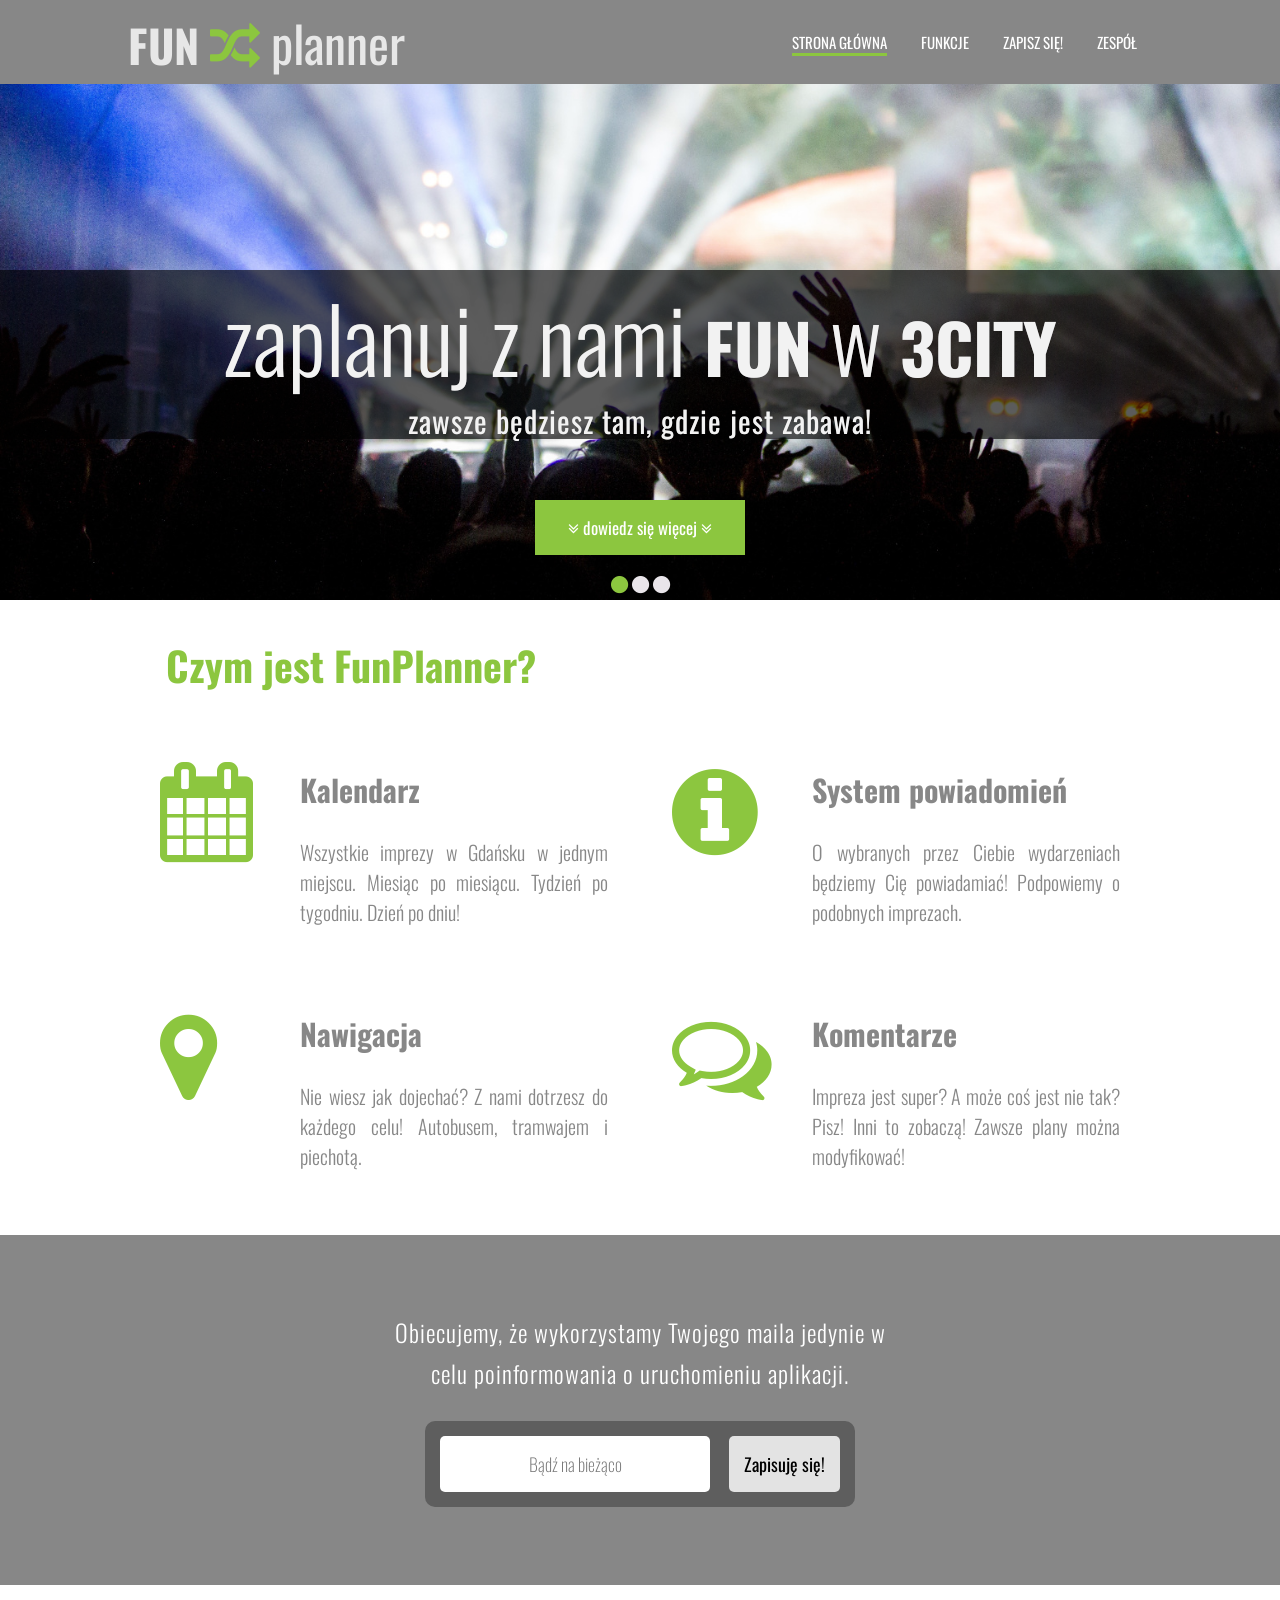
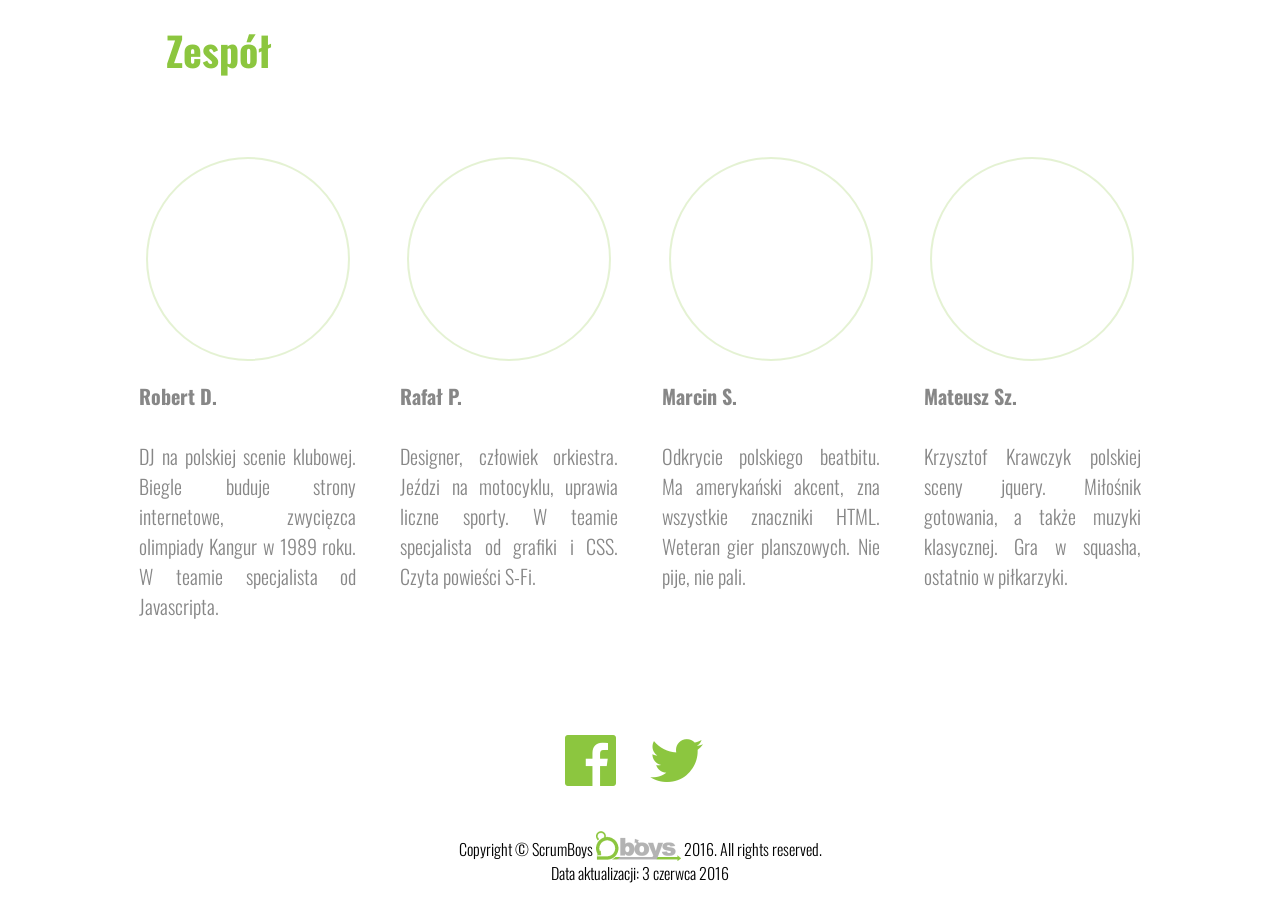
==== commit 05ef225b: "walidacja email" ====
--- a/index.html
+++ b/index.html
@@ -214,9 +214,9 @@
 
         <form action="#" method="post">
 
-            <input class="input" type="email" placeholder="Bądź na bieżąco">
-
-            <button type="button" id="zacznijgre">Zapisuję się!</button>
+            <input class="input" id="email" placeholder="Bądź na bieżąco">
+
+            <button type="submit" id="zacznijgre">Zapisuję się!</button>
 
         </form>
 
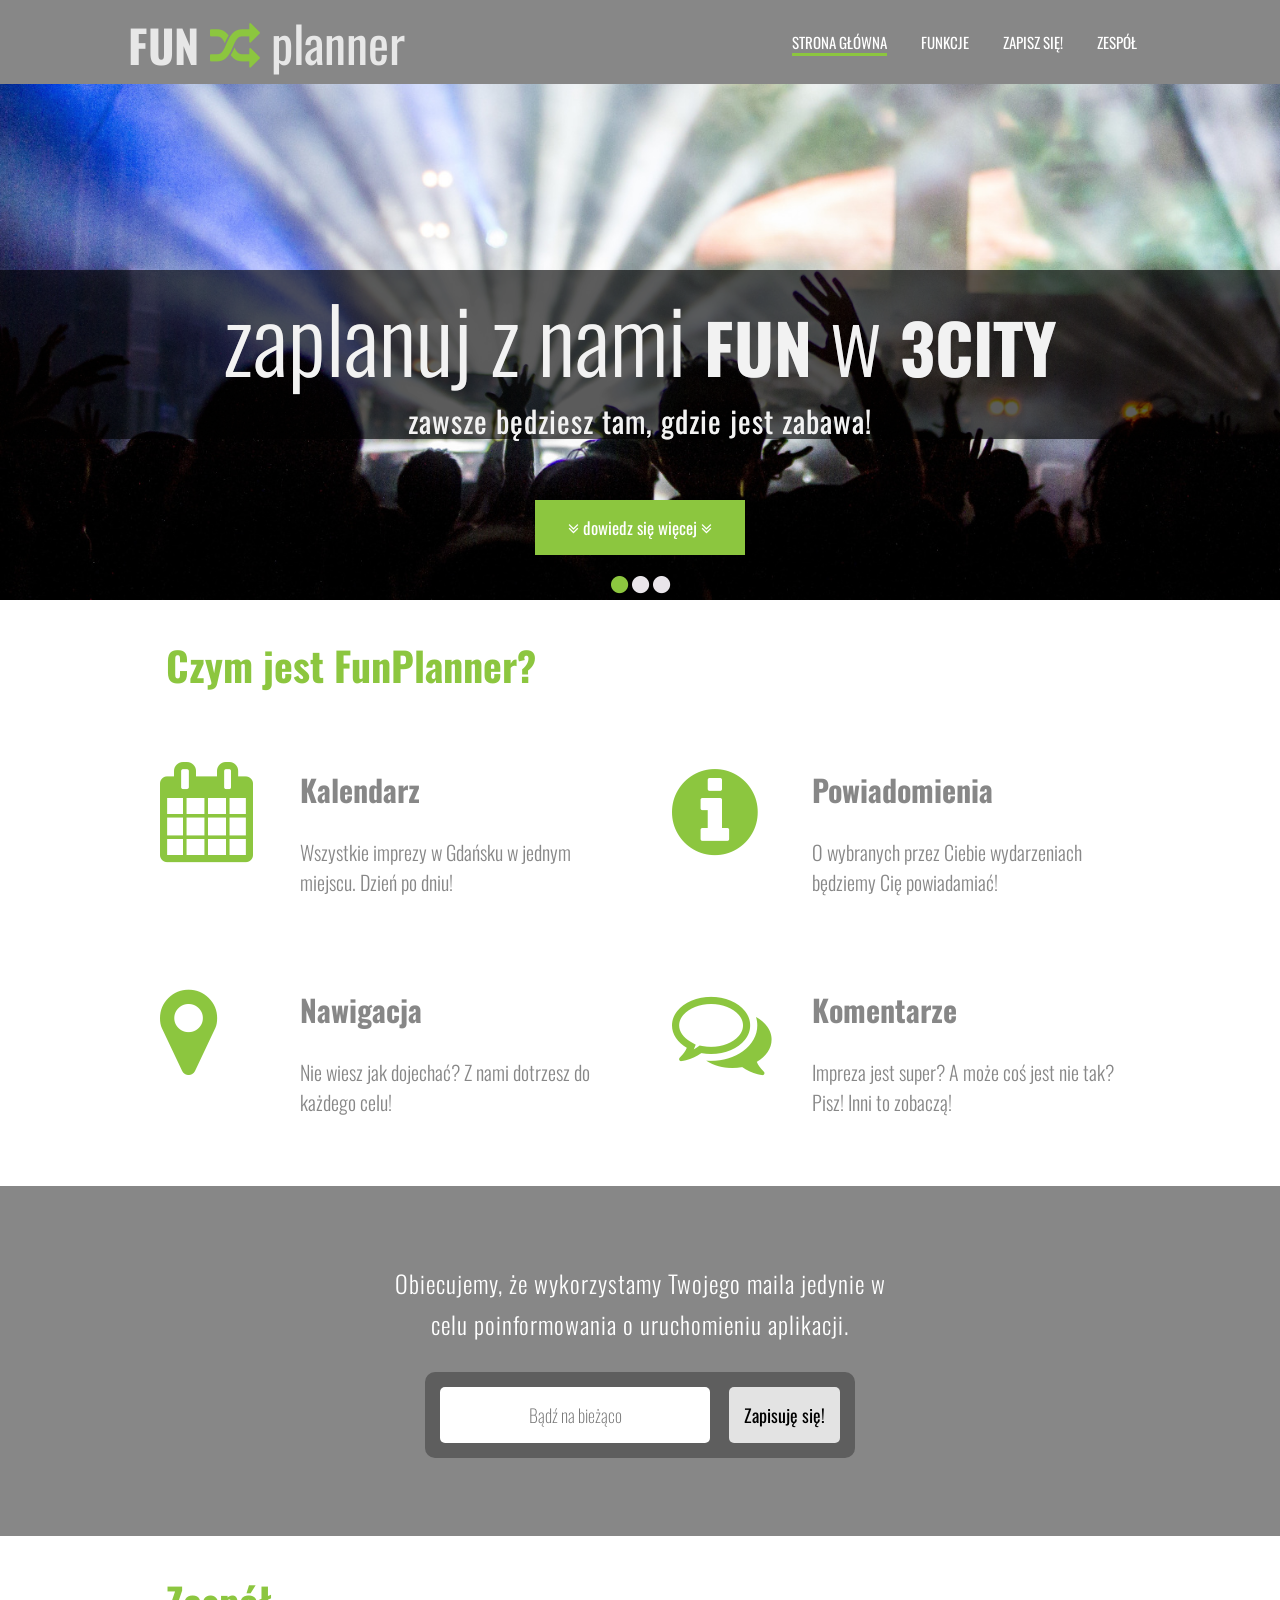
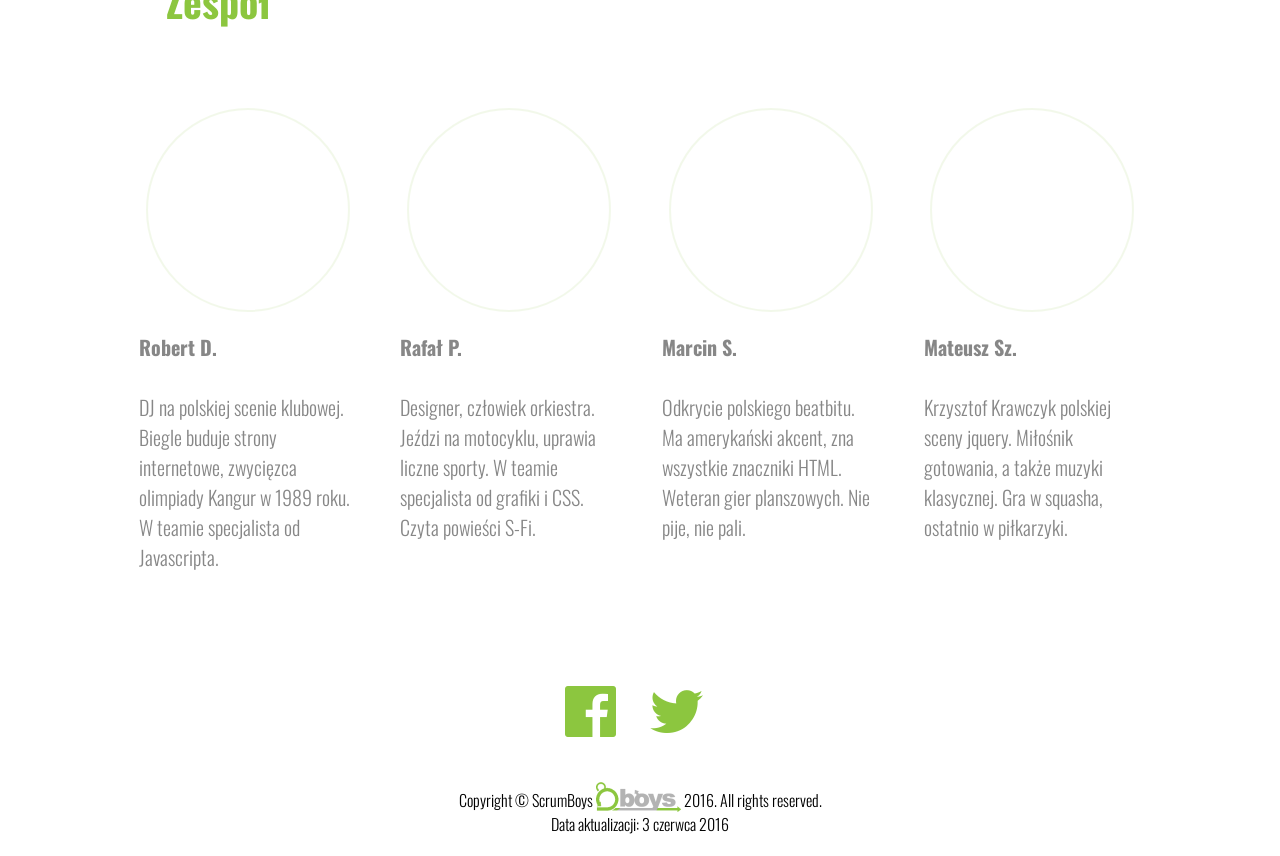
==== commit e647b036: "RWD functions div" ====
--- a/index.html
+++ b/index.html
@@ -143,8 +143,7 @@
             <h2>Kalendarz</h2>
 
             <p>
-                Wszystkie imprezy w Gdańsku w jednym miejscu. Miesiąc po miesiącu.
-                Tydzień po tygodniu. Dzień po dniu!
+                Wszystkie imprezy w Gdańsku w jednym miejscu. Dzień po dniu!
             </p>
 
         </div>
@@ -155,11 +154,11 @@
                 <i class="fa fa-info-circle fa-5x" aria-hidden="true"></i>
             </div>
 
-            <h2>System powiadomień</h2>
+            <h2>Powiadomienia</h2>
 
             <p>
                 O wybranych przez Ciebie wydarzeniach będziemy Cię powiadamiać!
-                Podpowiemy o podobnych imprezach.
+
             </p>
 
 
@@ -174,7 +173,7 @@
             <h2>Nawigacja</h2>
 
             <p>
-                Nie wiesz jak dojechać? Z nami dotrzesz do każdego celu! Autobusem, tramwajem i piechotą.
+                Nie wiesz jak dojechać? Z nami dotrzesz do każdego celu!
             </p>
 
         </div>
@@ -189,7 +188,7 @@
             <h2>Komentarze</h2>
 
             <p>
-                Impreza jest super? A może coś jest nie tak? Pisz! Inni to zobaczą! Zawsze plany można modyfikować!
+                Impreza jest super? A może coś jest nie tak? Pisz! Inni to zobaczą!
             </p>
 
         </div>
--- a/styles/style.css
+++ b/styles/style.css
@@ -239,7 +239,7 @@
     color: #878787;
     padding: 20px 30px;
     vertical-align: top;
-    text-align: justify;
+    text-align: left;
 }
 
 .functions-ikona {
@@ -265,7 +265,7 @@
     display: inline-block;
     vertical-align: top;
     padding: 50px 20px;
-    text-align: justify;
+    text-align: left;
     margin: auto;
 }
 
